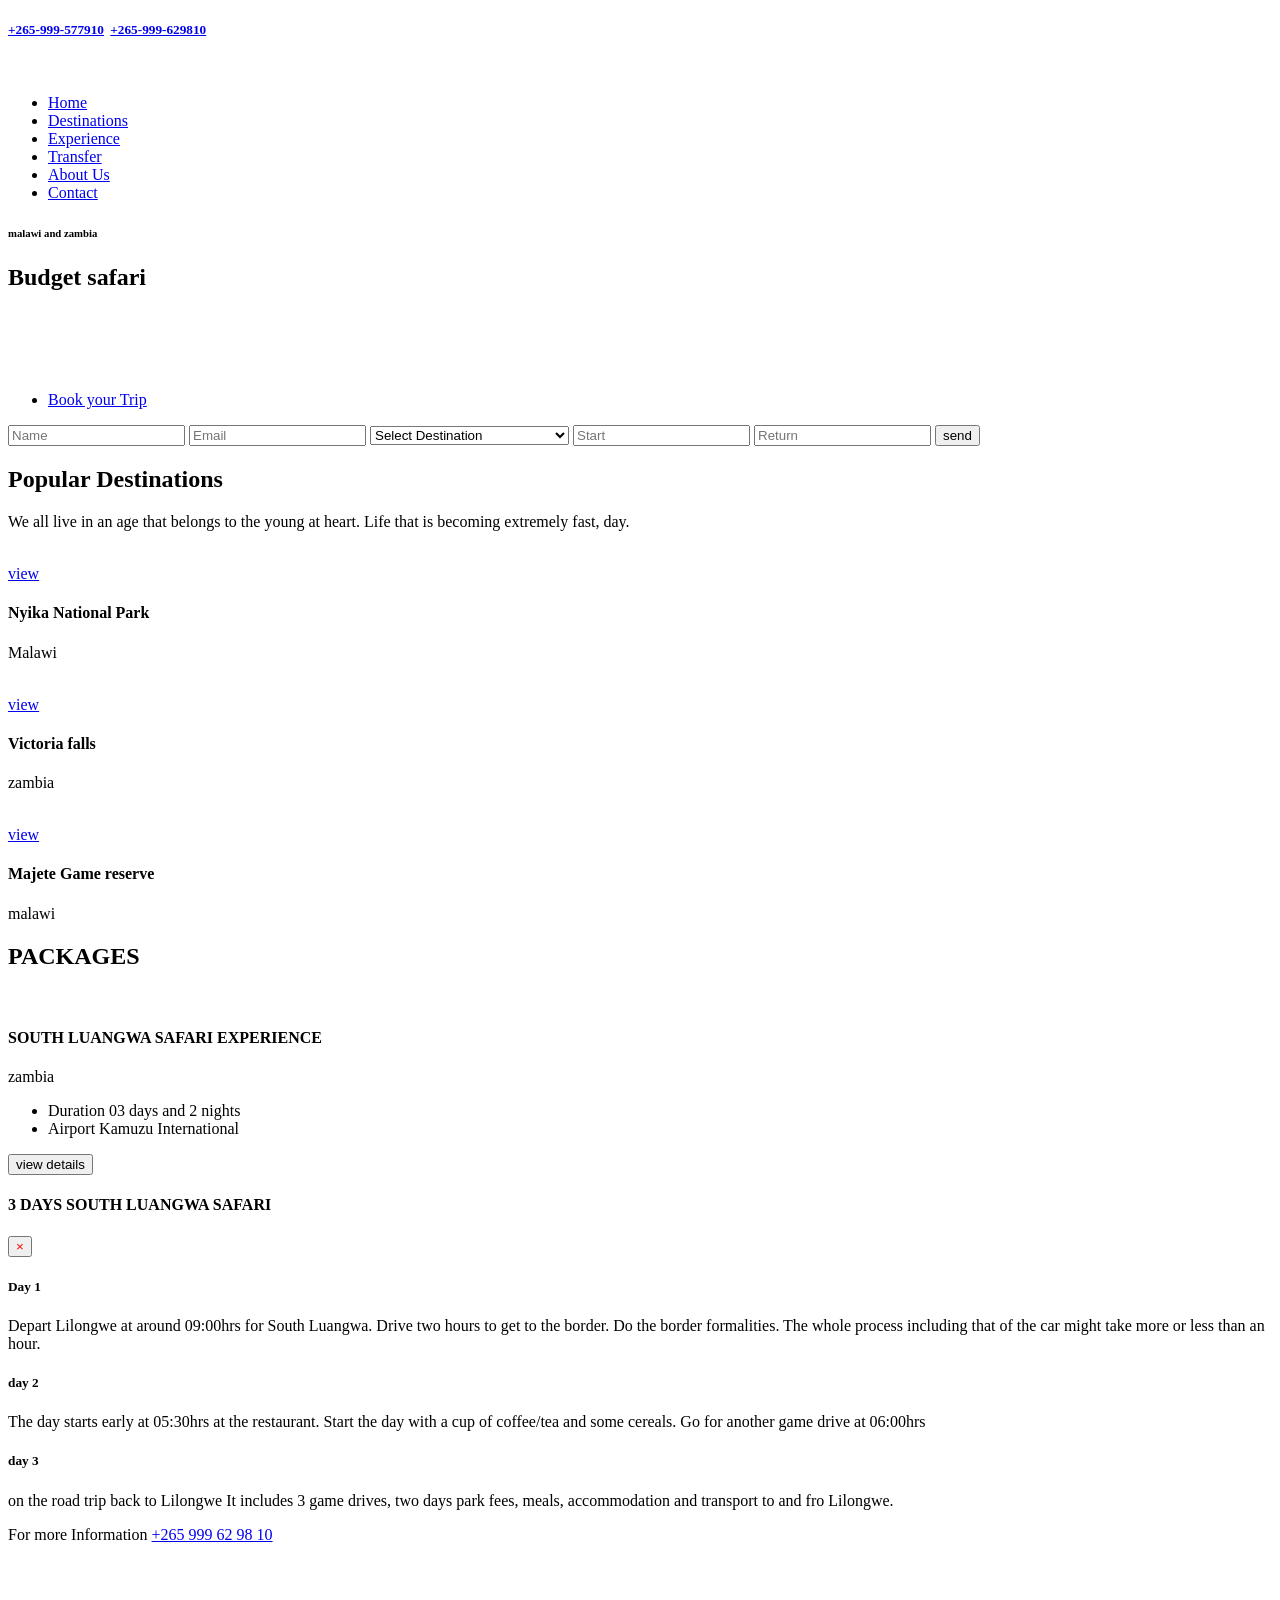
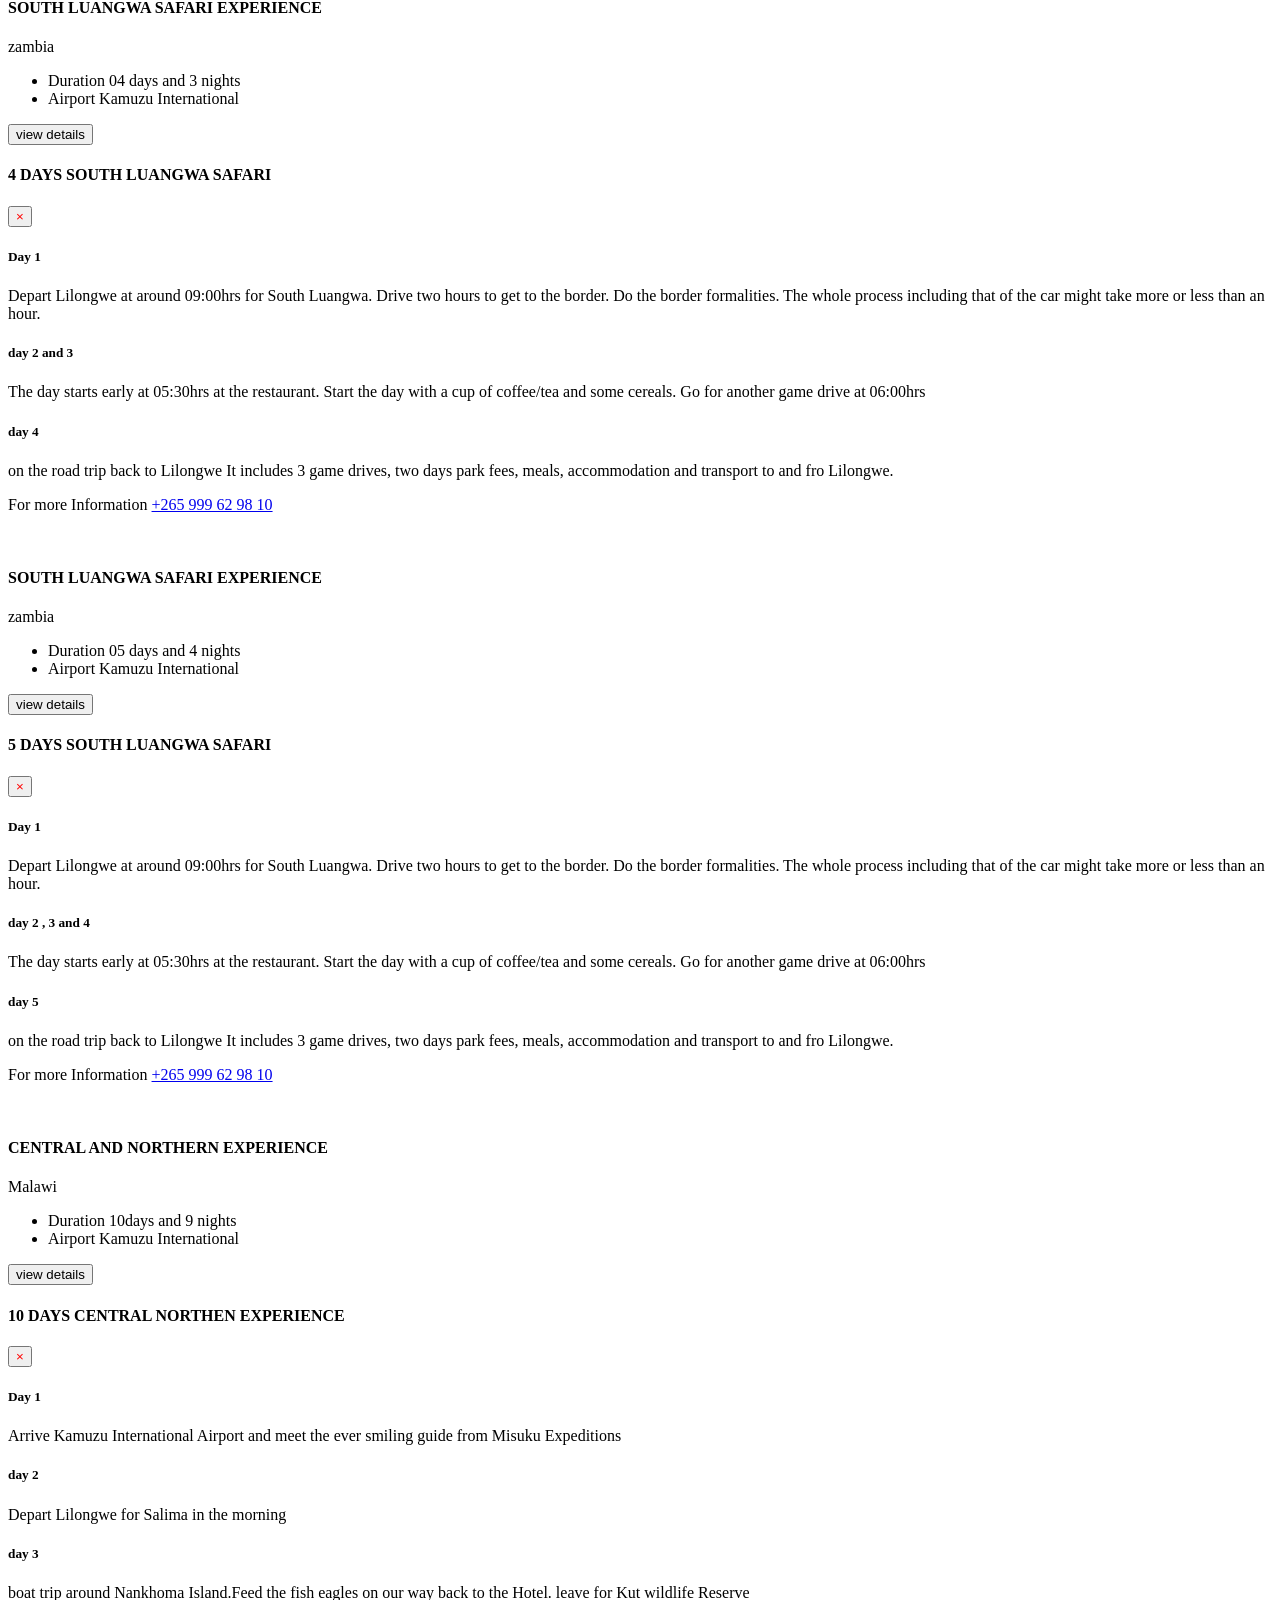
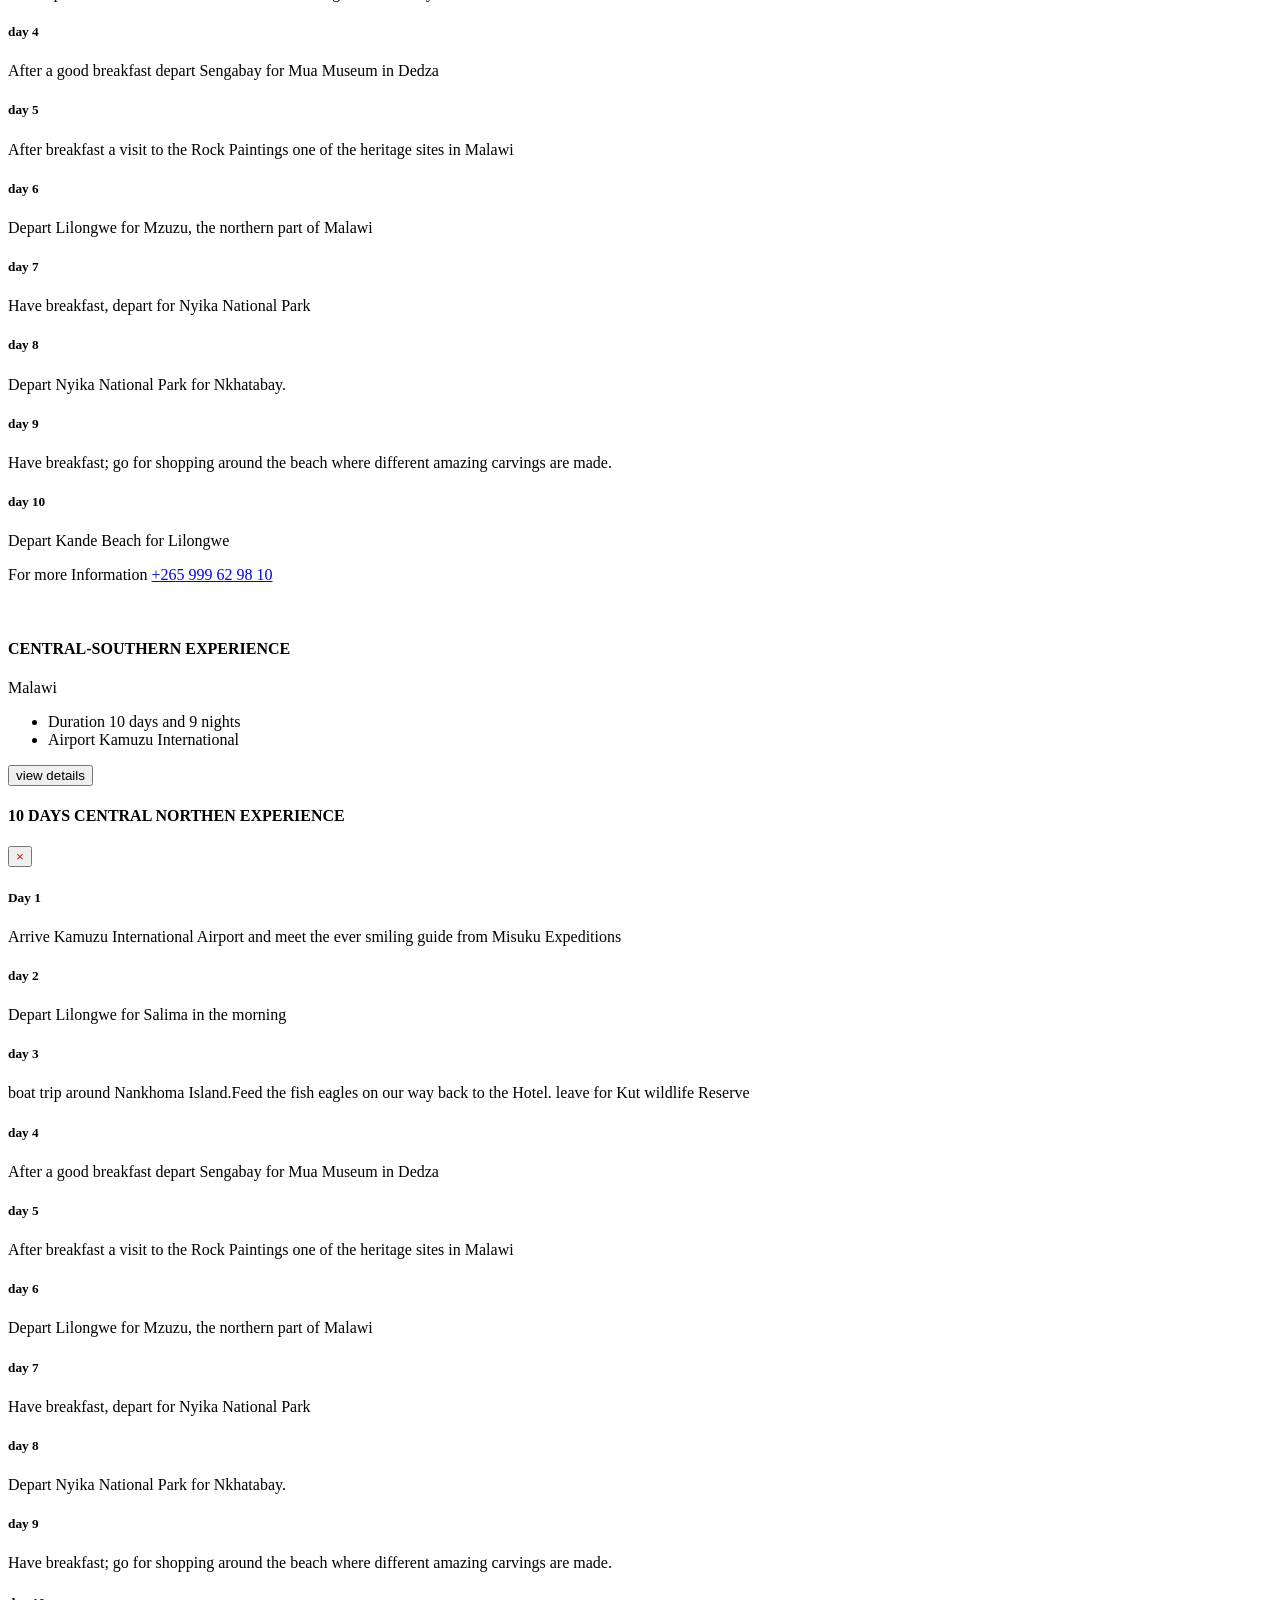
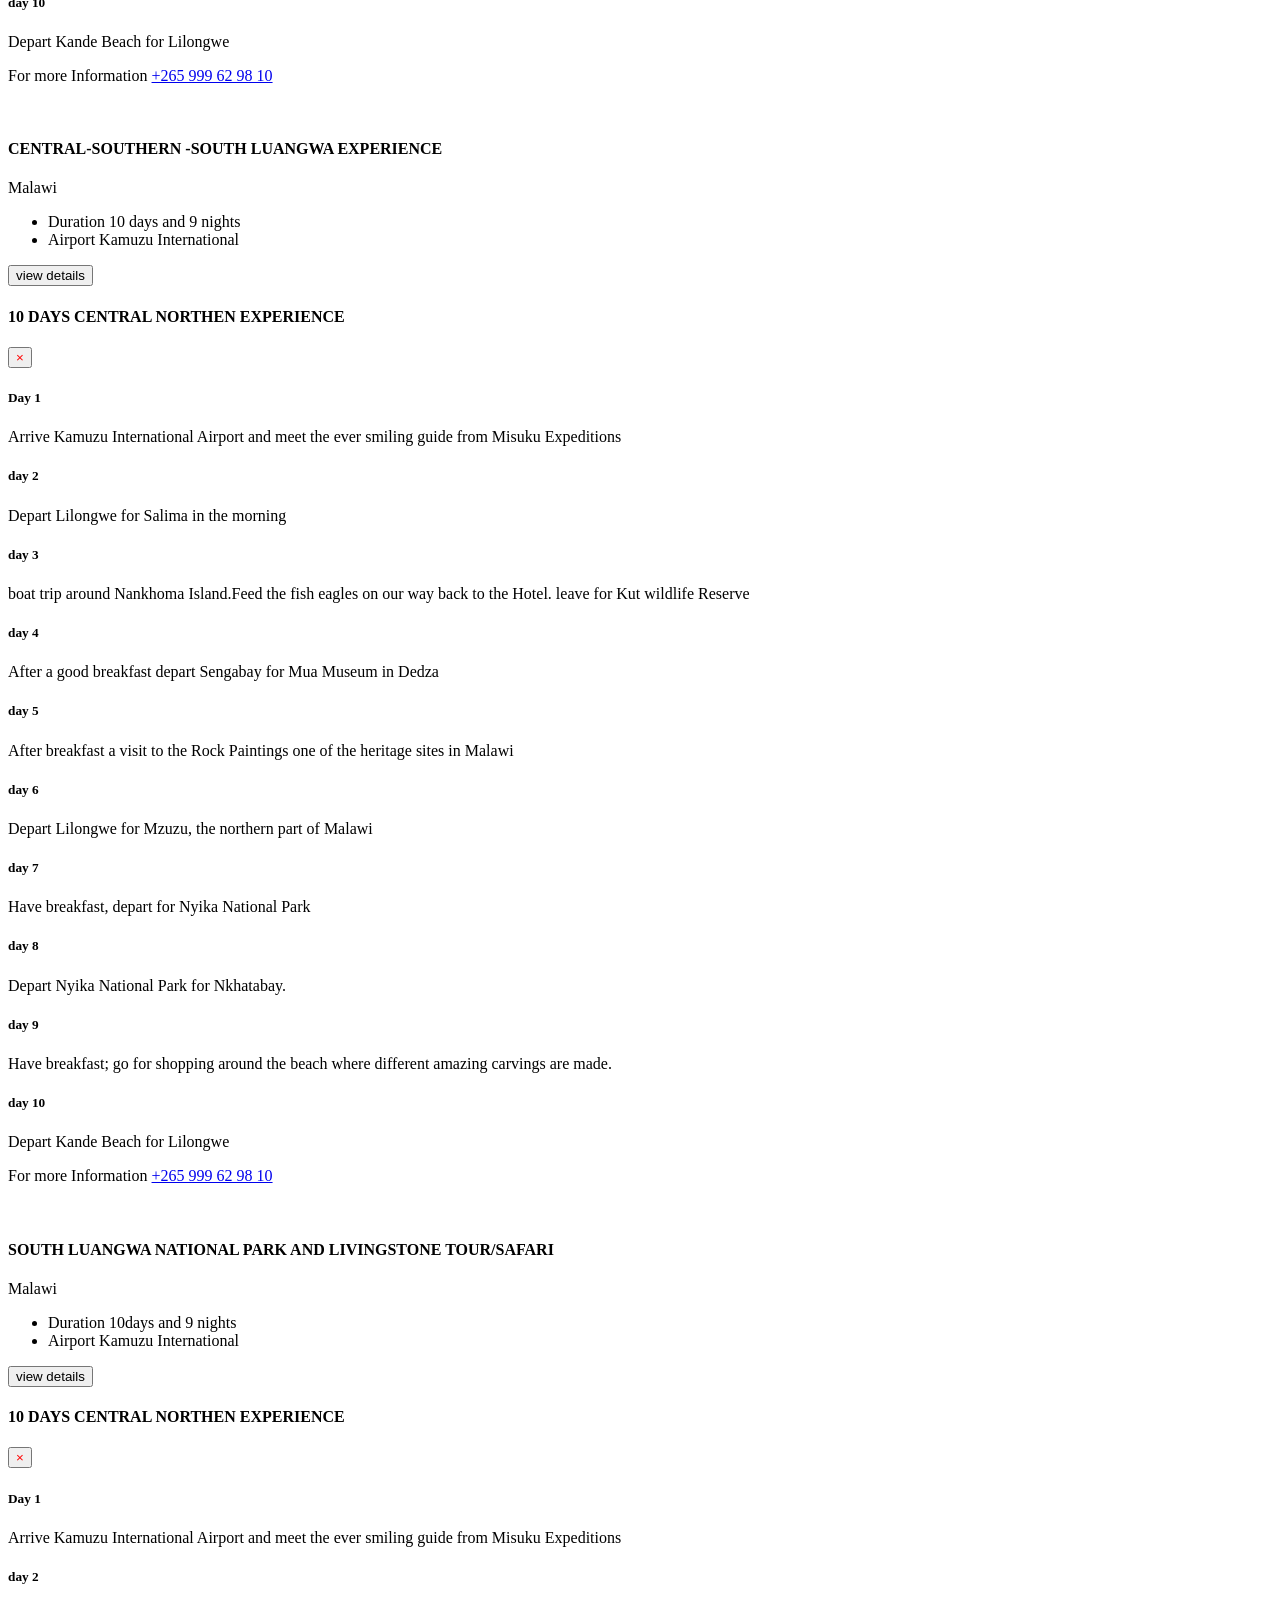
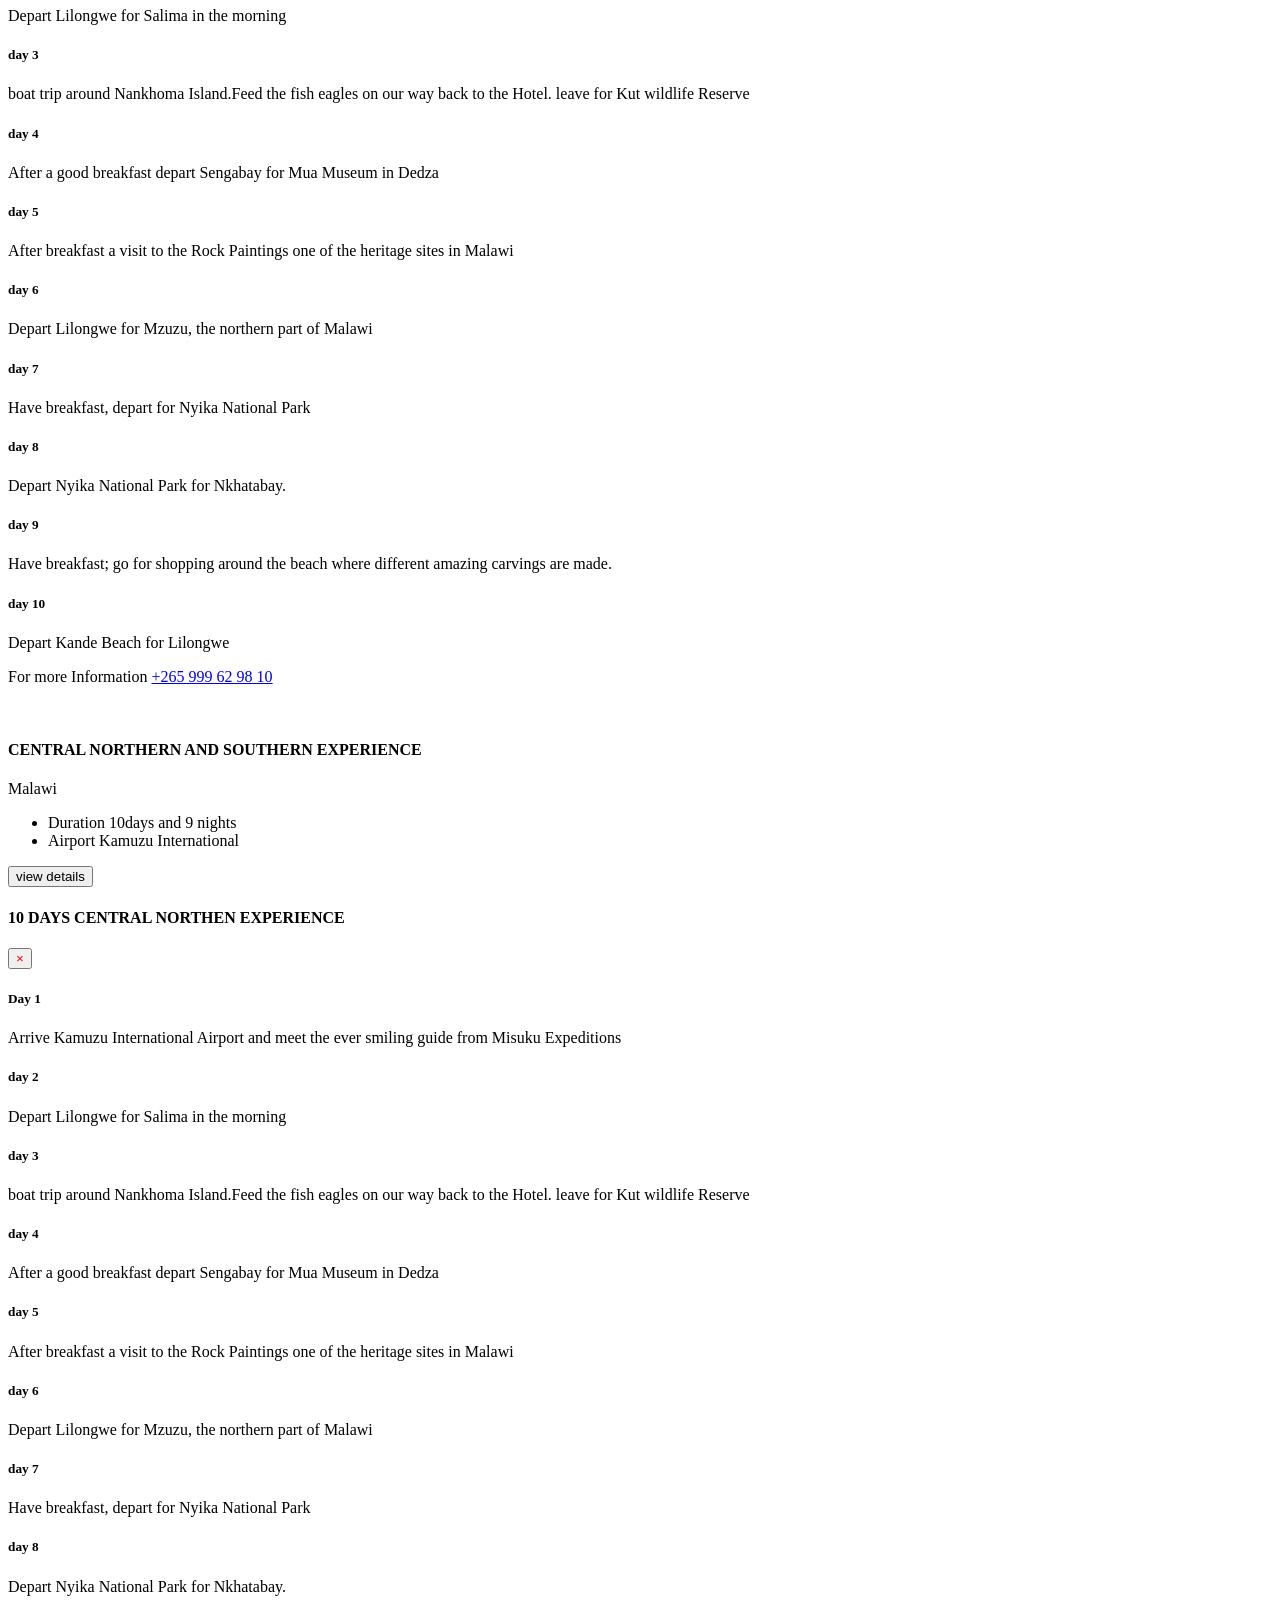
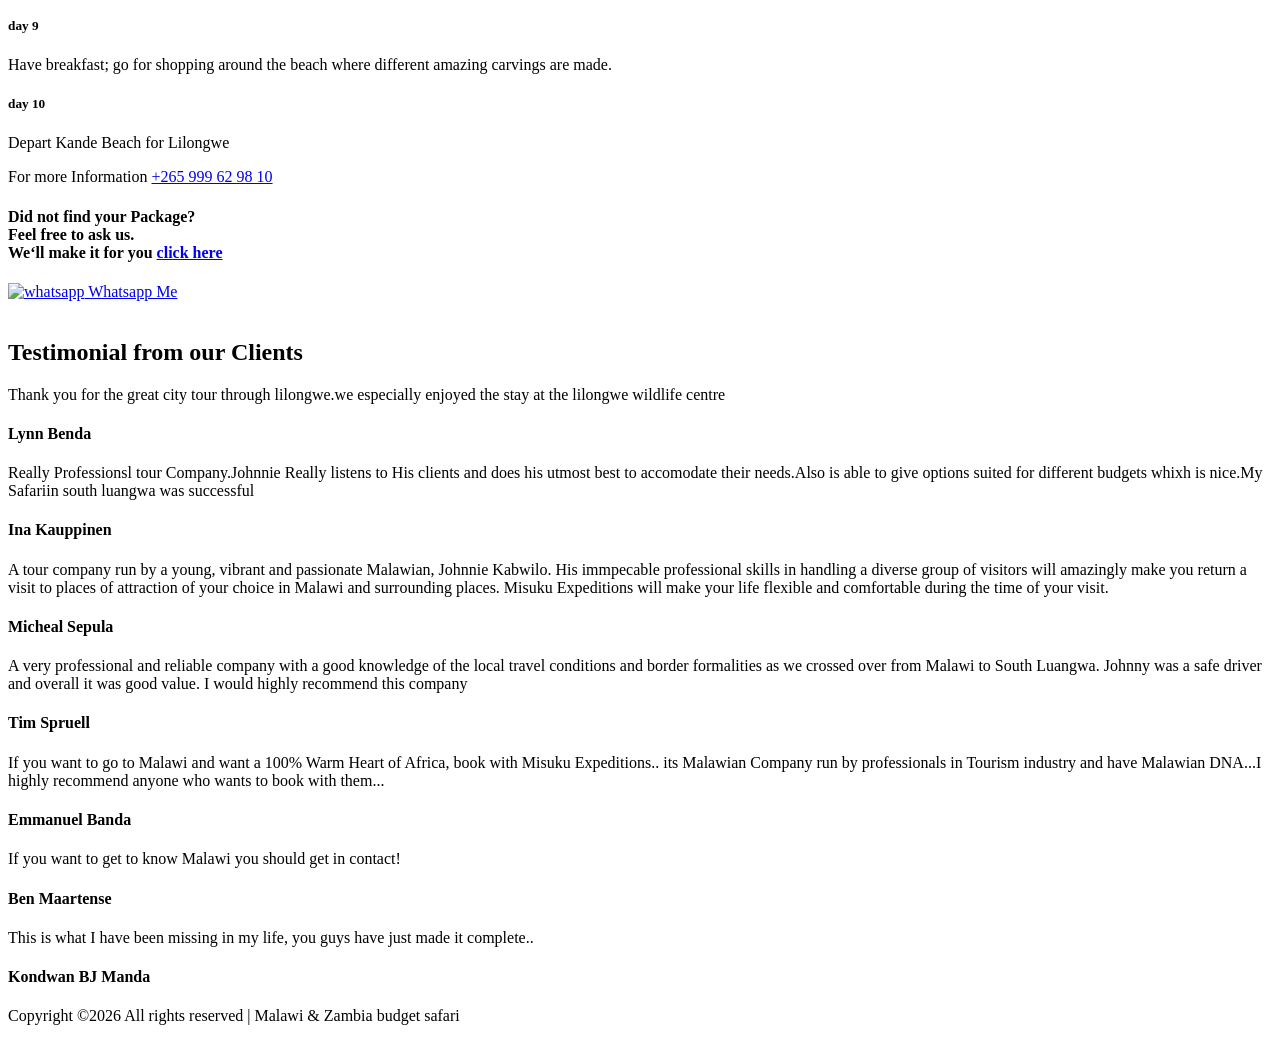
==== index.html @ 81a29d00 "Add files via upload" ====
<!DOCTYPE html>
	<html lang="zxx" class="no-js">
	<head>
		<!-- Mobile Specific Meta -->
		<meta name="viewport" content="width=device-width, initial-scale=1, shrink-to-fit=no">
		<!-- Favicon-->
		<link rel="shortcut icon" href="img/fav.png">
	
		<meta charset="UTF-8">
		<!-- Site Title -->
		<title>malawi and zambiabudgetsafari</title>

		<link href="https://fonts.googleapis.com/css?family=Poppins:100,200,400,300,500,600,700" rel="stylesheet">
			<!--
			CSS
			============================================= -->
			<link rel="stylesheet" href="css/linearicons.css">
			<link rel="stylesheet" href="css/font-awesome.min.css">
			<link rel="stylesheet" href="css/bootstrap.css">
			<link rel="stylesheet" href="css/magnific-popup.css">
			<link rel="stylesheet" href="css/jquery-ui.css">
			<link rel="stylesheet" href="css/nice-select.css">
			<link rel="stylesheet" href="css/animate.min.css">
			<link rel="stylesheet" href="css/owl.carousel.css">
			<link rel="stylesheet" href="css/main.css">
			<!-- Favicon Icon -->
			<link rel="icon" type="image/png" href="img/misuku.png">
			<!-- Favicon Icon -->
		</head>
		<body>
			<header id="header">
				<div class="header-top">
					<div class="container">
			  		<div class="row align-items-center">
			  			<div class="col-lg-6 col-sm-6 col-6 header-top-left">
								<a href="#">  </a>
								

			  				<h5 style="color:white;"><i class="fa fa-phone"></i><a href="tel:+265-999-577-910">+265-999-577910</a>| <a href="tel:+265-999-629-810">+265-999-629810</a></h5>
			  			</div>
			  			<div class="col-lg-6 col-sm-6 col-6 header-top-right">
							<div class="header-social">
								<a href="https://www.facebook.com/Misuku-Expeditions-503501369758627/"><i class="fa fa-facebook"></i></a>
									<a href="https://twitter.com/MisExpeditionsTV"><i class="fa fa-twitter"></i></a>
								</div>
			  			</div>
			  		</div>
					</div>
				</div>
				<div class="container main-menu">
					<div class="row align-items-center justify-content-between d-flex">
							<div id="logo">
								<a href="index.html"><img  src="img/misuku.png" alt="" title=""  width="150px" /></a>
							</div>
							<nav id="nav-menu-container">
								<ul class="nav-menu">
										<li class="bactive" > <a href="index.html">Home</a> </li>
									<li><a href="destinations.html">Destinations</a></li>
								
									<li><a href="Experience.html">Experience</a></li>
									<li><a href="transfer.html">Transfer</a></li>
								  <li><a href="About us.html">About Us</a></li>
									<li><a href="contact.html">Contact</a></li>
								
								</ul>
				      </nav><!-- #nav-menu-container -->
					</div>
				</div>
			</header><!-- #header -->

			<!-- start banner Area -->
			<section class="banner-area relative">
				<div class="overlay overlay-bg"></div>
				<div class="container">
					<div class="row fullscreen align-items-center justify-content-between">
						<div class="col-lg-6 col-md-6 banner-left">
							<h6 class="text-yellow">malawi and zambia</h6>
							<h1 class="text-yellow">Budget safari</h1>
							<p class="text-white">

							</p>

						</div>
						<div class="col-lg-4 col-md-6 banner-right" style="margin-top:100px;">
							<ul class="nav nav-tabs" id="myTab" role="tablist">
							  <li class="nav-item">
							    <a class="nav-link active" id="hotel-tab" data-toggle="tab" href="#hotel" role="tab" aria-controls="hotel" aria-selected="false">Book your Trip</a>
							  </li>
							</ul>
							<div class="tab-content" id="myTabContent">

							  <div class="tab-pane fade show active" id="hotel" role="tabpanel" aria-labelledby="hotel-tab">
								<form  action="schedule.php" id="myForm"  class="form-wrap " method="POST">
									<input type="text" class="form-control" name="name" placeholder="Name" required="" onfocus="this.placeholder = ''" onblur="this.placeholder = 'Name'">
									<input type="text" class="form-control" required="" name="email" placeholder="Email" onfocus="this.placeholder = ''" onblur="this.placeholder = 'Email'">
									<select id="destination" name="destination"  type="text" class="form-control" required="" name="destination"  onfocus="this.placeholder = ''">
										<option value="">Select Destination</option>
										<option value="">Ku Ngoni Cultural Museum</option>
										<option value="">Lake Malawi</option>
										<option value="">Liwonde National park</option>
										<option value="">Lower Zambezi</option>
										<option value="">Majete Game Reserve</option>
										<option value="">Mulanje Mountain</option>
										<option value="">Njobvu Cultural Village</option>
										<option value="">Nkhotakota Game Reserve</option>
										<option value="">Nyika National Park</option>
										<option value="">South Luangwa National Park</option>
										<option value="">Victoria Falls</option>
										<option value="">Vwaza Game Reserve</option>
										<option value="">Zomba Plateau</option> 
										<option value="">Others -Specify</option>
								 </select>
									<input type="text" required="" class="form-control date-picker" name="start" placeholder="Start "  onfocus="this.placeholder = ''" onblur="this.placeholder = 'Start '">
									<input type="text" required="" class="form-control date-picker" name="return" placeholder="Return " onfocus="this.placeholder = ''" onblur="this.placeholder = 'Return '">
								<button type="submit" class="genric-btn primary radius" name="button">send</button>
								
								</form>
							  </div>
							</div>
						</div>
					</div>
				</div>
			</section>
			<!-- End banner Area -->

			<!-- Start popular-destination Area -->
			<section class="popular-destination-area section-gap">
				<div class="container">
		            <div class="row d-flex justify-content-center">
		                <div class="menu-content pb-70 col-lg-8">
		                    <div class="title text-center">
		                        <h1 class="mb-10">Popular Destinations</h1>
		                        <p>We all live in an age that belongs to the young at heart. Life that is becoming extremely fast, day.</p>
		                    </div>
		                </div>
		            </div>
					<div class="row">
						<div class="col-lg-4">
							<div class="single-destination relative">
								<div class="thumb relative">
									<div class="overlay overlay-bg"></div>
									<img class="img-fluid" src="img\nyika.jpg" alt="" height="50px">
								</div>
								<div class="desc">
									<a href="destinations.html" class="price-btn">view</a>
									<h4>Nyika National Park</h4>
									<p>Malawi</p>
								</div>
							</div>
						</div>
						<div class="col-lg-4">
							<div class="single-destination relative">
								<div class="thumb relative">
									<div class="overlay overlay-bg"></div>
									<img class="img-fluid" src="img/falls1.jpg" alt="">
								</div>
								<div class="desc">
									<a href="destinations.html" class="price-btn">view</a>
									<h4>Victoria falls</h4>
									<p>zambia</p>
								</div>
							</div>
						</div>
						<div class="col-lg-4">
							<div class="single-destination relative">
								<div class="thumb relative">
									<div class="overlay overlay-bg"></div>
									<img class="img-fluid" src="img\liwonde3.jpg" alt="">
								</div>
								<div class="desc">
								<a href="destinations.html" class="price-btn">view</a>
									<h4>Majete Game reserve</h4>
									<p>malawi</p>
								</div>
							</div>
						</div>
					</div>
				</div>
			</section>
			<!-- End popular-destination Area -->
			<!-- Start destinations Area -->
			<section class="destinations-area section-gap">
				<div class="container">
								<div class="row d-flex justify-content-center">
										<div class="menu-content pb-40 col-lg-8">
												<div class="title text-center">
														<h1 class="mb-10">PACKAGES</h1>

												</div>
										</div>
								</div>
					<div class="row">
						<div class="col-lg-4">
							<div class="single-destinations">
								<div class="thumb">
									<img src="img\all_img\south.luagwa.jpg" alt="">
								</div>
								<div class="details">
									<h4> SOUTH LUANGWA SAFARI EXPERIENCE</h4>
									<p>
										zambia
									</p>
									<ul class="package-list">
										<li class="d-flex justify-content-between align-items-center">
											<span>Duration</span>
											<span>03 days and 2 nights</span>
										</li>

										<li class="d-flex justify-content-between align-items-center">
											<span>Airport</span>
											<span>Kamuzu International</span>
										</li>
										

									</ul>
									<!-- Trigger the modal with a button -->
									<button class="genric-btn primary circle models " data-toggle="modal" data-target="#myModal">view details</button>

									<!-- Modal -->
									<div class="modal fade" id="myModal" role="dialog">
										<div class="modal-dialog">

											<!-- Modal content-->
											<div class="modal-content">
												<div class="modal-header">

													<h4 class="modal-title modhead">3 DAYS SOUTH LUANGWA SAFARI</h4> <button type="button" class="close" style="color:red" data-dismiss="modal">&times;</button>
												</div>
												<div class="modal-body">
												    <h5>Day 1</h5>
														<p>
															Depart Lilongwe at around 09:00hrs for South Luangwa. Drive two hours to get to the border. Do the border formalities. The whole process including that of the car might take more or less than an hour.
														</p>
														<h5>day 2</h5>
														<p>
                                The day starts early at 05:30hrs at the restaurant. Start the day with a cup of coffee/tea and some cereals. Go for another  game drive at 06:00hrs
														</p>
														<h5>day 3</h5>
														<p>
															on the road trip back to Lilongwe
															It includes 3 game drives, two days park fees,
															meals, accommodation and transport to and fro Lilongwe.
														</p>

												</div>
												<div class="modal-footer">
                                                    <p>For more Information
														<a href="#"><i class="fa fa-whatsapp"></i>+265 999 62 98 10</a>
													</p> 
												</div>
											</div>

										</div>
									</div>
									<!--model end- package 1 south luangwa-->
								</div>
							</div>
						</div><!----end package one south luangwa-->
						<div class="col-lg-4">
							<div class="single-destinations">
								<div class="thumb">
									<img src="img\all_img\south.luagwa2.jpg" alt="">
								</div>
								<div class="details">
									<h4>SOUTH LUANGWA SAFARI EXPERIENCE</h4>
									<p>
										zambia
									</p>
									<ul class="package-list">

										<li class="d-flex justify-content-between align-items-center">
											<span>Duration</span>
											<span>04 days and 3 nights</span>
										</li>
										<li class="d-flex justify-content-between align-items-center">
											<span>Airport</span>
											<span>Kamuzu International</span>
										</li>
									

									</ul>
									<!-- Trigger the modal with a button -->
								 <button class="genric-btn primary circle models " data-toggle="modal" data-target="#myModal1">view details</button>

								 <!-- Modal -->
								 <div class="modal fade" id="myModal1" role="dialog">
									 <div class="modal-dialog">

										 <!-- Modal content-->
										 <div class="modal-content">
											 <div class="modal-header">

												<h4 class="modal-title modhead">4 DAYS SOUTH LUANGWA SAFARI</h4> <button type="button" style="color:red"  class="close" data-dismiss="modal">&times;</button>
											 </div>
											 <div class="modal-body">
												<h5>Day 1</h5>
												<p>
													Depart Lilongwe at around 09:00hrs for South Luangwa. Drive two hours to get to the border. Do the border formalities.
													The whole process including that of the car might take more or less than an hour.
												</p>
												<h5>day 2 and 3</h5>
												<p>
													The day starts early at 05:30hrs at the restaurant. Start the day with a cup of coffee/tea and some cereals. Go for
													another game drive at 06:00hrs
												</p>
												<h5>day 4</h5>
												<p>
													on the road trip back to Lilongwe
													It includes 3 game drives, two days park fees,
													meals, accommodation and transport to and fro Lilongwe.
												</p>

											 </div>
											 <div class="modal-footer">
												<p>For more Information
													<a href="#"><i class="fa fa-whatsapp"></i>+265 999 62 98 10</a>
												</p>
											 </div>
										 </div>

									 </div>
								 </div>
								 <!--model end-->
								</div>
							</div>
						</div><!---end package two south luangwa-->
						<div class="col-lg-4">
							<div class="single-destinations">
								<div class="thumb">
									<img src="img\all_img\3.jpg" alt="">
								</div>
								<div class="details">
									<h4>SOUTH LUANGWA SAFARI EXPERIENCE</h4>
									<p>
										zambia
									</p>
									<ul class="package-list">
										<li class="d-flex justify-content-between align-items-center">
											<span>Duration</span>
											<span>05 days and 4 nights</span>
										</li>

										<li class="d-flex justify-content-between align-items-center">
											<span>Airport</span>
											<span>Kamuzu International</span>
										</li>
									
									</ul>
									<!-- Trigger the modal with a button -->
									<button class="genric-btn primary circle models " data-toggle="modal" data-target="#myModal2">view details</button>

									<!-- Modal -->
									<div class="modal fade" id="myModal2" role="dialog">
										<div class="modal-dialog">

											<!-- Modal content-->
											<div class="modal-content">
												<div class="modal-header">
											
													<h4 class="modal-title modhead">5 DAYS SOUTH LUANGWA SAFARI</h4> <button type="button" style="color:red" class="close"
													 data-dismiss="modal">&times;</button>
												</div>
												<div class="modal-body">
													<h5>Day 1</h5>
													<p>
														Depart Lilongwe at around 09:00hrs for South Luangwa. Drive two hours to get to the border. Do the border
														formalities.
														The whole process including that of the car might take more or less than an hour.
													</p>
													<h5>day 2 , 3 and 4</h5>
													<p>
														The day starts early at 05:30hrs at the restaurant. Start the day with a cup of coffee/tea and some cereals. Go for
														another game drive at 06:00hrs
													</p>
													<h5>day 5</h5>
													<p>
														on the road trip back to Lilongwe
														It includes 3 game drives, two days park fees,
														meals, accommodation and transport to and fro Lilongwe.
													</p>
											
												</div>
												<div class="modal-footer">
													<p>For more Information
														<a href="#"><i class="fa fa-whatsapp"></i>+265 999 62 98 10</a>
													</p>
												</div>
											</div>

										</div>
									</div>
									<!--model end-->
								</div>
							</div>
						</div>
						<div class="col-lg-4">
							<div class="single-destinations">
								<div class="thumb">
									<img src="img/2.jpg" alt="">
								</div>
								<div class="details">
									<h4>CENTRAL AND NORTHERN EXPERIENCE</h4>
									<p>
										Malawi
									</p>
									<ul class="package-list">
										<li class="d-flex justify-content-between align-items-center">
											<span>Duration</span>
											<span>10days and 9 nights</span>
										</li>

										<li class="d-flex justify-content-between align-items-center">
											<span>Airport</span>
											<span>Kamuzu International</span>
										</li>
										
									</ul>
									<!-- Trigger the modal with a button -->
								 <button class="genric-btn primary circle models " data-toggle="modal" data-target="#myModal3">view details</button>

								 <!-- Modal -->
								 <div class="modal fade" id="myModal3" role="dialog">
									 <div class="modal-dialog">

										 <!-- Modal content-->
								<div class="modal-content">
									<div class="modal-header">
								
										<h4 class="modal-title modhead">10 DAYS CENTRAL NORTHEN EXPERIENCE</h4> <button type="button" style="color:red" class="close"
										 data-dismiss="modal">&times;</button>
									</div>
									<div class="modal-body">
										<h5>Day 1</h5>
										<p>
											Arrive Kamuzu International Airport and meet the ever smiling guide from Misuku Expeditions
										</p>
										<h5>day 2 </h5>
										<p>
										Depart Lilongwe for Salima in the morning
										</p>
										<h5>day 3 </h5>
										<p>
											boat trip around Nankhoma Island.Feed the fish eagles on our way back to the Hotel.
											leave for Kut wildlife Reserve
										</p>
										<h5>day 4 </h5>
										<p>
										   After a good breakfast depart Sengabay for Mua Museum in Dedza
										</p>
										<h5>day 5 </h5>
										<p>
										After breakfast a visit to the Rock Paintings one of the heritage sites in Malawi
										</p>
										<h5>day 6 </h5>
										<p>
										Depart Lilongwe for Mzuzu, the northern part of Malawi
										</p>
										<h5>day 7 </h5>
										<p>
										Have breakfast, depart for Nyika National Park
										</p>
										<h5>day 8 </h5>
										<p>
										Depart Nyika National Park for Nkhatabay.
										</p>
										<h5>day 9</h5>
										<p>
										Have breakfast; go for shopping around the beach where different amazing carvings are made.
										</p>
										<h5>day 10</h5>
										<p>
										Depart Kande Beach for Lilongwe
										</p>
								
									</div>
									<div class="modal-footer">
										<p>For more Information
											<a href="#"><i class="fa fa-whatsapp"></i>+265 999 62 98 10</a>
										</p>
									</div>
								</div>

									 </div>
								 </div>
								 <!--model end-->
								</div>
							</div>
						</div>
						<div class="col-lg-4">
							<div class="single-destinations">
								<div class="thumb">
									<img src="img/3.jpg" alt="">
								</div>
								<div class="details">
									<h4>CENTRAL-SOUTHERN EXPERIENCE</h4>
									<p>
									Malawi
									</p>
									<ul class="package-list">
										<li class="d-flex justify-content-between align-items-center">
											<span>Duration</span>
											<span>10 days and 9 nights</span>
										</li>

										<li class="d-flex justify-content-between align-items-center">
											<span>Airport</span>
											<span>Kamuzu International</span>
										</li>
									
									</ul>
									<!-- Trigger the modal with a button -->
									<button class="genric-btn primary circle models " data-toggle="modal" data-target="#myModal4">view details</button>

									<!-- Modal -->
									<div class="modal fade" id="myModal4" role="dialog">
										<div class="modal-dialog">

											<!-- Modal content-->
											<div class="modal-content">
												<div class="modal-header">
											
													<h4 class="modal-title modhead">10 DAYS CENTRAL NORTHEN EXPERIENCE</h4> <button type="button" style="color:red" class="close"
													 data-dismiss="modal">&times;</button>
												</div>
												<div class="modal-body">
													<h5>Day 1</h5>
													<p>
														Arrive Kamuzu International Airport and meet the ever smiling guide from Misuku Expeditions
													</p>
													<h5>day 2 </h5>
													<p>
														Depart Lilongwe for Salima in the morning
													</p>
													<h5>day 3 </h5>
													<p>
														boat trip around Nankhoma Island.Feed the fish eagles on our way back to the Hotel.
														leave for Kut wildlife Reserve
													</p>
													<h5>day 4 </h5>
													<p>
														After a good breakfast depart Sengabay for Mua Museum in Dedza
													</p>
													<h5>day 5 </h5>
													<p>
														After breakfast a visit to the Rock Paintings one of the heritage sites in Malawi
													</p>
													<h5>day 6 </h5>
													<p>
														Depart Lilongwe for Mzuzu, the northern part of Malawi
													</p>
													<h5>day 7 </h5>
													<p>
														Have breakfast, depart for Nyika National Park
													</p>
													<h5>day 8 </h5>
													<p>
														Depart Nyika National Park for Nkhatabay.
													</p>
													<h5>day 9</h5>
													<p>
														Have breakfast; go for shopping around the beach where different amazing carvings are made.
													</p>
													<h5>day 10</h5>
													<p>
														Depart Kande Beach for Lilongwe
													</p>
											
												</div>
												<div class="modal-footer">
													<p>For more Information
														<a href="#"><i class="fa fa-whatsapp"></i>+265 999 62 98 10</a>
													</p>
												</div>
											</div>

										</div>
									</div>
									<!--model end-->
								</div>
							</div>
						</div>
						<div class="col-lg-4">
							<div class="single-destinations">
								<div class="thumb">
									<img src="img\all_img\leopad.jpg" alt="">
								</div>
								<div class="details">
									<h4>CENTRAL-SOUTHERN -SOUTH LUANGWA EXPERIENCE </h4>
									<p>
										Malawi
									</p>
									<ul class="package-list">
										<li class="d-flex justify-content-between align-items-center">
											<span>Duration</span>
											<span>10 days and 9 nights</span>
										</li>

										<li class="d-flex justify-content-between align-items-center">
											<span>Airport</span>
											<span>Kamuzu International</span>
										</li>
									
									</ul>
									<!-- Trigger the modal with a button -->
									<button class="genric-btn primary circle models " data-toggle="modal" data-target="#myModal5">view details</button>

									<!-- Modal -->
									<div class="modal fade" id="myModal5" role="dialog">
										<div class="modal-dialog">

											<!-- Modal content-->
											<div class="modal-content">
												<div class="modal-header">
											
													<h4 class="modal-title modhead">10 DAYS CENTRAL NORTHEN EXPERIENCE</h4> <button type="button" style="color:red" class="close"
													 data-dismiss="modal">&times;</button>
												</div>
												<div class="modal-body">
													<h5>Day 1</h5>
													<p>
														Arrive Kamuzu International Airport and meet the ever smiling guide from Misuku Expeditions
													</p>
													<h5>day 2 </h5>
													<p>
														Depart Lilongwe for Salima in the morning
													</p>
													<h5>day 3 </h5>
													<p>
														boat trip around Nankhoma Island.Feed the fish eagles on our way back to the Hotel.
														leave for Kut wildlife Reserve
													</p>
													<h5>day 4 </h5>
													<p>
														After a good breakfast depart Sengabay for Mua Museum in Dedza
													</p>
													<h5>day 5 </h5>
													<p>
														After breakfast a visit to the Rock Paintings one of the heritage sites in Malawi
													</p>
													<h5>day 6 </h5>
													<p>
														Depart Lilongwe for Mzuzu, the northern part of Malawi
													</p>
													<h5>day 7 </h5>
													<p>
														Have breakfast, depart for Nyika National Park
													</p>
													<h5>day 8 </h5>
													<p>
														Depart Nyika National Park for Nkhatabay.
													</p>
													<h5>day 9</h5>
													<p>
														Have breakfast; go for shopping around the beach where different amazing carvings are made.
													</p>
													<h5>day 10</h5>
													<p>
														Depart Kande Beach for Lilongwe
													</p>
											
												</div>
												<div class="modal-footer">
													<p>For more Information
														<a href="#"><i class="fa fa-whatsapp"></i>+265 999 62 98 10</a>
													</p>
												</div>
											</div>

										</div>
									</div>
									<!--model end-->
								</div>
							</div>
						</div>
						<div class="col-lg-4">
							<div class="single-destinations">
								<div class="thumb">
									<img src="img\all_img\girafe.jpg" alt="">
								</div>
								<div class="details">
									<h4>SOUTH LUANGWA NATIONAL PARK AND LIVINGSTONE TOUR/SAFARI</h4>
									<p>
										Malawi
									</p>
									<ul class="package-list">
										<li class="d-flex justify-content-between align-items-center">
											<span>Duration</span>
											<span>10days and 9 nights</span>
										</li>

										<li class="d-flex justify-content-between align-items-center">
											<span>Airport</span>
											<span>Kamuzu International</span>
										</li>
									
									</ul>
									<!-- Trigger the modal with a button -->
									<button class="genric-btn primary circle models " data-toggle="modal" data-target="#myModal6">view details</button>

									<!-- Modal -->
									<div class="modal fade" id="myModal6" role="dialog">
										<div class="modal-dialog">

											<!-- Modal content-->
											<div class="modal-content">
												<div class="modal-header">
											
													<h4 class="modal-title modhead">10 DAYS CENTRAL NORTHEN EXPERIENCE</h4> <button type="button" style="color:red" class="close"
													 data-dismiss="modal">&times;</button>
												</div>
												<div class="modal-body">
													<h5>Day 1</h5>
													<p>
														Arrive Kamuzu International Airport and meet the ever smiling guide from Misuku Expeditions
													</p>
													<h5>day 2 </h5>
													<p>
														Depart Lilongwe for Salima in the morning
													</p>
													<h5>day 3 </h5>
													<p>
														boat trip around Nankhoma Island.Feed the fish eagles on our way back to the Hotel.
														leave for Kut wildlife Reserve
													</p>
													<h5>day 4 </h5>
													<p>
														After a good breakfast depart Sengabay for Mua Museum in Dedza
													</p>
													<h5>day 5 </h5>
													<p>
														After breakfast a visit to the Rock Paintings one of the heritage sites in Malawi
													</p>
													<h5>day 6 </h5>
													<p>
														Depart Lilongwe for Mzuzu, the northern part of Malawi
													</p>
													<h5>day 7 </h5>
													<p>
														Have breakfast, depart for Nyika National Park
													</p>
													<h5>day 8 </h5>
													<p>
														Depart Nyika National Park for Nkhatabay.
													</p>
													<h5>day 9</h5>
													<p>
														Have breakfast; go for shopping around the beach where different amazing carvings are made.
													</p>
													<h5>day 10</h5>
													<p>
														Depart Kande Beach for Lilongwe
													</p>
											
												</div>
												<div class="modal-footer">
													<p>For more Information
														<a href="#"><i class="fa fa-whatsapp"></i>+265 999 62 98 10</a>
													</p>
												</div>
											</div>

										</div>
									</div>
									<!--model end-->
								</div>
							</div>
						</div>
						<div class="col-lg-4">
							<div class="single-destinations">
								<div class="thumb">
									<img src="img/1.jpg" alt="">
								</div>
								<div class="details">
									<h4>CENTRAL NORTHERN AND SOUTHERN EXPERIENCE</h4>
									<p>
										Malawi
									</p>
									<ul class="package-list">
										<li class="d-flex justify-content-between align-items-center">
											<span>Duration</span>
											<span>10days and 9 nights</span>
										</li>

										<li class="d-flex justify-content-between align-items-center">
											<span>Airport</span>
											<span>Kamuzu International</span>
										</li>
									
									</ul>
									<!-- Trigger the modal with a button -->
									<button class="genric-btn primary circle models " data-toggle="modal" data-target="#myModal7">view details</button>

									<!-- Modal -->
									<div class="modal fade" id="myModal7" role="dialog">
										<div class="modal-dialog">

											<!-- Modal content-->
											<div class="modal-content">
												<div class="modal-header">
											
													<h4 class="modal-title modhead">10 DAYS CENTRAL NORTHEN EXPERIENCE</h4> <button type="button" style="color:red" class="close"
													 data-dismiss="modal">&times;</button>
												</div>
												<div class="modal-body">
													<h5>Day 1</h5>
													<p>
														Arrive Kamuzu International Airport and meet the ever smiling guide from Misuku Expeditions
													</p>
													<h5>day 2 </h5>
													<p>
														Depart Lilongwe for Salima in the morning
													</p>
													<h5>day 3 </h5>
													<p>
														boat trip around Nankhoma Island.Feed the fish eagles on our way back to the Hotel.
														leave for Kut wildlife Reserve
													</p>
													<h5>day 4 </h5>
													<p>
														After a good breakfast depart Sengabay for Mua Museum in Dedza
													</p>
													<h5>day 5 </h5>
													<p>
														After breakfast a visit to the Rock Paintings one of the heritage sites in Malawi
													</p>
													<h5>day 6 </h5>
													<p>
														Depart Lilongwe for Mzuzu, the northern part of Malawi
													</p>
													<h5>day 7 </h5>
													<p>
														Have breakfast, depart for Nyika National Park
													</p>
													<h5>day 8 </h5>
													<p>
														Depart Nyika National Park for Nkhatabay.
													</p>
													<h5>day 9</h5>
													<p>
														Have breakfast; go for shopping around the beach where different amazing carvings are made.
													</p>
													<h5>day 10</h5>
													<p>
														Depart Kande Beach for Lilongwe
													</p>
											
												</div>
												<div class="modal-footer">
													<p>For more Information
														<a href="#"><i class="fa fa-whatsapp"></i>+265 999 62 98 10</a>
													</p>
												</div>
											</div>

										</div>
									</div>
									<!--model end-->
								</div>
							</div>
						</div>
					</div>
				</div>
			</section>
			<div class="container">
          <div class="row">
						  <div class="col-md-6">
								<h4>
										Did not find your Package?<br>
										Feel free to ask us.<br>
										We‘ll make it for you
										<a href="contact.html">click here</a>
								</h4>
								<h4>
			     
				
								</h4>
							</div>
							<div class="col-md-6">
								<a href="https://wa.me/265999629810"><img src="img\whatsapp.png" alt="whatsapp" width="70px">	
						Whatsapp Me</a>
							</div>
					</div>
			</div>
			<!-- End destinations Area -->
			<!-- Start testimonial Area -->
			<br>
	<section class="testimonial-area ">
			<div class="container">
					<div class="row d-flex justify-content-center">
							<div class="menu-content pb-70 col-lg-8">
									<div class="title text-center">
											<h1 class="mb-10">Testimonial from our Clients</h1>

									</div>
							</div>
					</div>
					<div class="row">
							<div class="active-testimonial">
									<div class="single-testimonial item d-flex flex-row">
											
											<div class="desc">
													<p>
														Thank you for the great city tour through lilongwe.we especially enjoyed the stay at the lilongwe wildlife centre
													</p>
													<h4>Lynn Benda</h4>
													<div class="star">
														<span class="fa fa-star checked"></span>
														<span class="fa fa-star checked"></span>
														<span class="fa fa-star checked"></span>
														<span class="fa fa-star checked"></span>
														<span class="fa fa-star checked"></span>
												</div>
											</div>
									</div>
									<div class="single-testimonial item d-flex flex-row">
											
											<div class="desc">
													<p>
														Really Professionsl tour Company.Johnnie Really listens to His clients  and does his utmost best to accomodate their needs.Also is able to give options suited  for different budgets whixh is nice.My Safariin south luangwa was successful
													</p>
													<h4>Ina Kauppinen</h4>
													<div class="star">
														<span class="fa fa-star checked"></span>
														<span class="fa fa-star checked"></span>
														<span class="fa fa-star checked"></span>
														<span class="fa fa-star checked"></span>
														<span class="fa fa-star checked"></span>
													</div>
											</div>
									</div>
									<div class="single-testimonial item d-flex flex-row">
										
										<div class="desc">
											<p>
												A tour company run by a young, vibrant and passionate Malawian, Johnnie Kabwilo. His immpecable professional skills in
												handling a diverse group of visitors will amazingly make you return a visit to places of attraction of your choice in
												Malawi and surrounding places. Misuku Expeditions will make your life flexible and comfortable during the time of your
												visit.
											</p>
											<h4>Micheal Sepula</h4>
											<div class="star">
												<span class="fa fa-star checked"></span>
												<span class="fa fa-star checked"></span>
												<span class="fa fa-star checked"></span>
												<span class="fa fa-star checked"></span>
												<span class="fa fa-star checked"></span>
											</div>
										</div>
									</div>
									<div class="single-testimonial item d-flex flex-row">
										
										<div class="desc">
											<p>
											A very professional and reliable company with a good knowledge of the local travel conditions and border formalities as
											we crossed over from Malawi to South Luangwa. Johnny was a safe driver and overall it was good value. I would highly
											recommend this company
											</p>
											<h4>Tim Spruell</h4>
											<div class="star">
												<span class="fa fa-star checked"></span>
												<span class="fa fa-star checked"></span>
												<span class="fa fa-star checked"></span>
												<span class="fa fa-star checked"></span>
												<span class="fa fa-star checked"></span>
											</div>
										</div>
									</div>
									<div class="single-testimonial item d-flex flex-row">
										
										<div class="desc">
											<p>
											If you want to go to Malawi and want a 100% Warm Heart of Africa, book with Misuku Expeditions.. its Malawian Company
											run by professionals in Tourism industry and have Malawian DNA...I highly recommend anyone who wants to book with
											them...
											</p>
											<h4>Emmanuel Banda</h4>
											<div class="star">
												<span class="fa fa-star checked"></span>
												<span class="fa fa-star checked"></span>
												<span class="fa fa-star checked"></span>
												<span class="fa fa-star checked"></span>
												<span class="fa fa-star checked"></span>
											</div>
										</div>
									</div>
									<div class="single-testimonial item d-flex flex-row">
											
											<div class="desc">
												<p>
													If you want to get to know Malawi you should get in contact!
												</p>
												<h4>Ben Maartense</h4>
												<div class="star">
													<span class="fa fa-star checked"></span>
													<span class="fa fa-star checked"></span>
													<span class="fa fa-star checked"></span>
													<span class="fa fa-star checked"></span>
													<span class="fa fa-star checked"></span>
												</div>
											</div>
										</div>
										<div class="single-testimonial item d-flex flex-row">
			
											<div class="desc">
												<p>
													This is what I have been missing in my life, you guys have just made it complete..
												</p>
												<h4>Kondwan BJ Manda</h4>
												<div class="star">
													<span class="fa fa-star checked"></span>
													<span class="fa fa-star checked"></span>
													<span class="fa fa-star checked"></span>
													<span class="fa fa-star checked"></span>
													<span class="fa fa-star checked"></span>
												</div>
											</div>
										</div>



							</div>
					</div>
			</div>
	</section>
	<!-- End testimonial Area -->




			<!-- start footer Area -->
			<footer class="footer-area section-gap">
				<div class="container">
					<div class="row footer-bottom d-flex justify-content-between align-items-center">
						<p class="col-lg-8 col-sm-12 footer-text m-0 text-yellow"><!-- Link back to Colorlib can't be removed. Template is licensed under CC BY 3.0. -->
Copyright &copy;<script>document.write(new Date().getFullYear());</script> All rights reserved | Malawi & Zambia budget safari
<!-- Link back to Colorlib can't be removed. Template is licensed under CC BY 3.0. --></p>
						<div class="col-lg-4 col-sm-12 footer-social">
							<a href="https://www.facebook.com/Misuku-Expeditions-503501369758627/"><i class="fa fa-facebook"></i></a>
							<a href="https://twitter.com/MisExpeditionsTV"><i class="fa fa-twitter"></i></a>
						</div>
					</div>
				</div>
			</footer>
			<!-- End footer Area -->

			<script src="js/vendor/jquery-2.2.4.min.js"></script>
			<script src="js/popper.min.js"></script>
			<script src="js/vendor/bootstrap.min.js"></script>
			<script src="https://maps.googleapis.com/maps/api/js?key=AIzaSyBhOdIF3Y9382fqJYt5I_sswSrEw5eihAA"></script>
 			<script src="js/jquery-ui.js"></script>
  			<script src="js/easing.min.js"></script>
			<script src="js/hoverIntent.js"></script>
			<script src="js/superfish.min.js"></script>
			<script src="js/jquery.ajaxchimp.min.js"></script>
			<script src="js/jquery.magnific-popup.min.js"></script>
			<script src="js/jquery.nice-select.min.js"></script>
			<script src="js/owl.carousel.min.js"></script>
			<script src="js/mail-script.js"></script>
			<script src="js/main.js"></script>
		</body>
	</html>
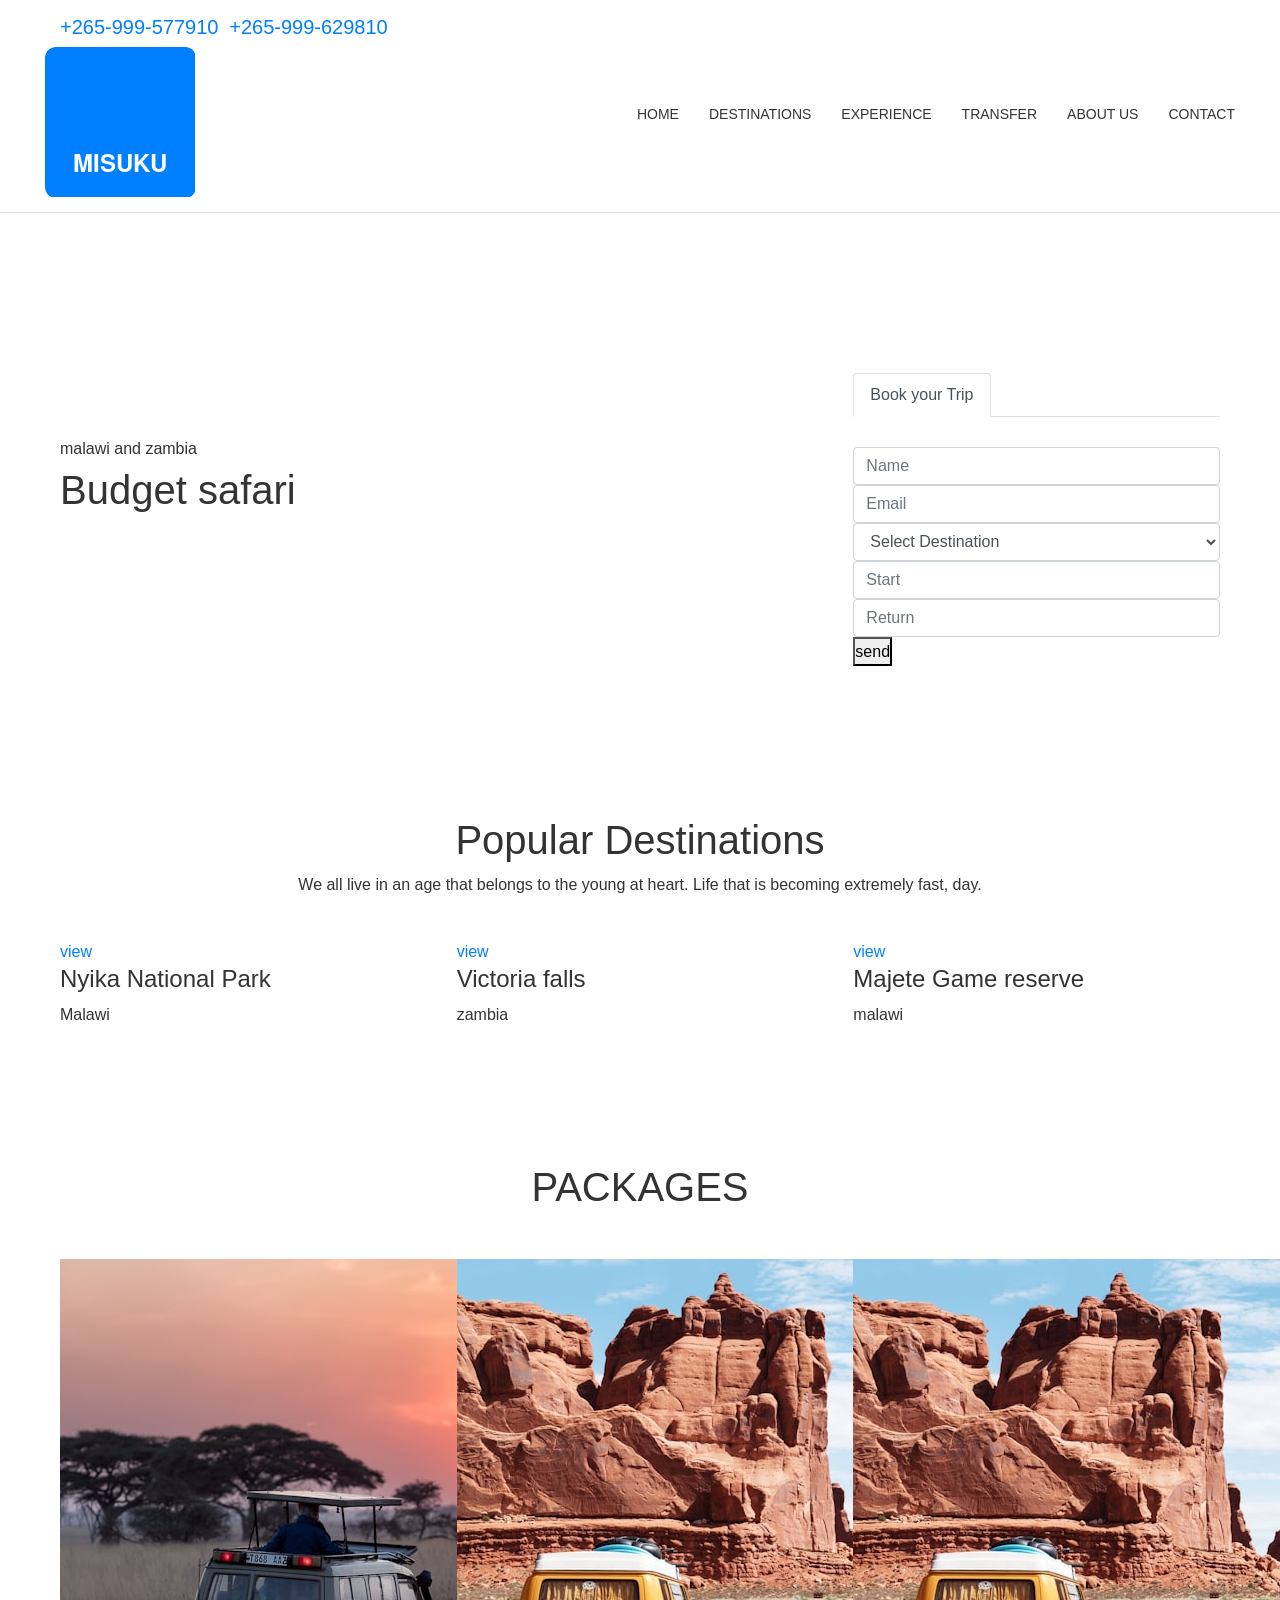
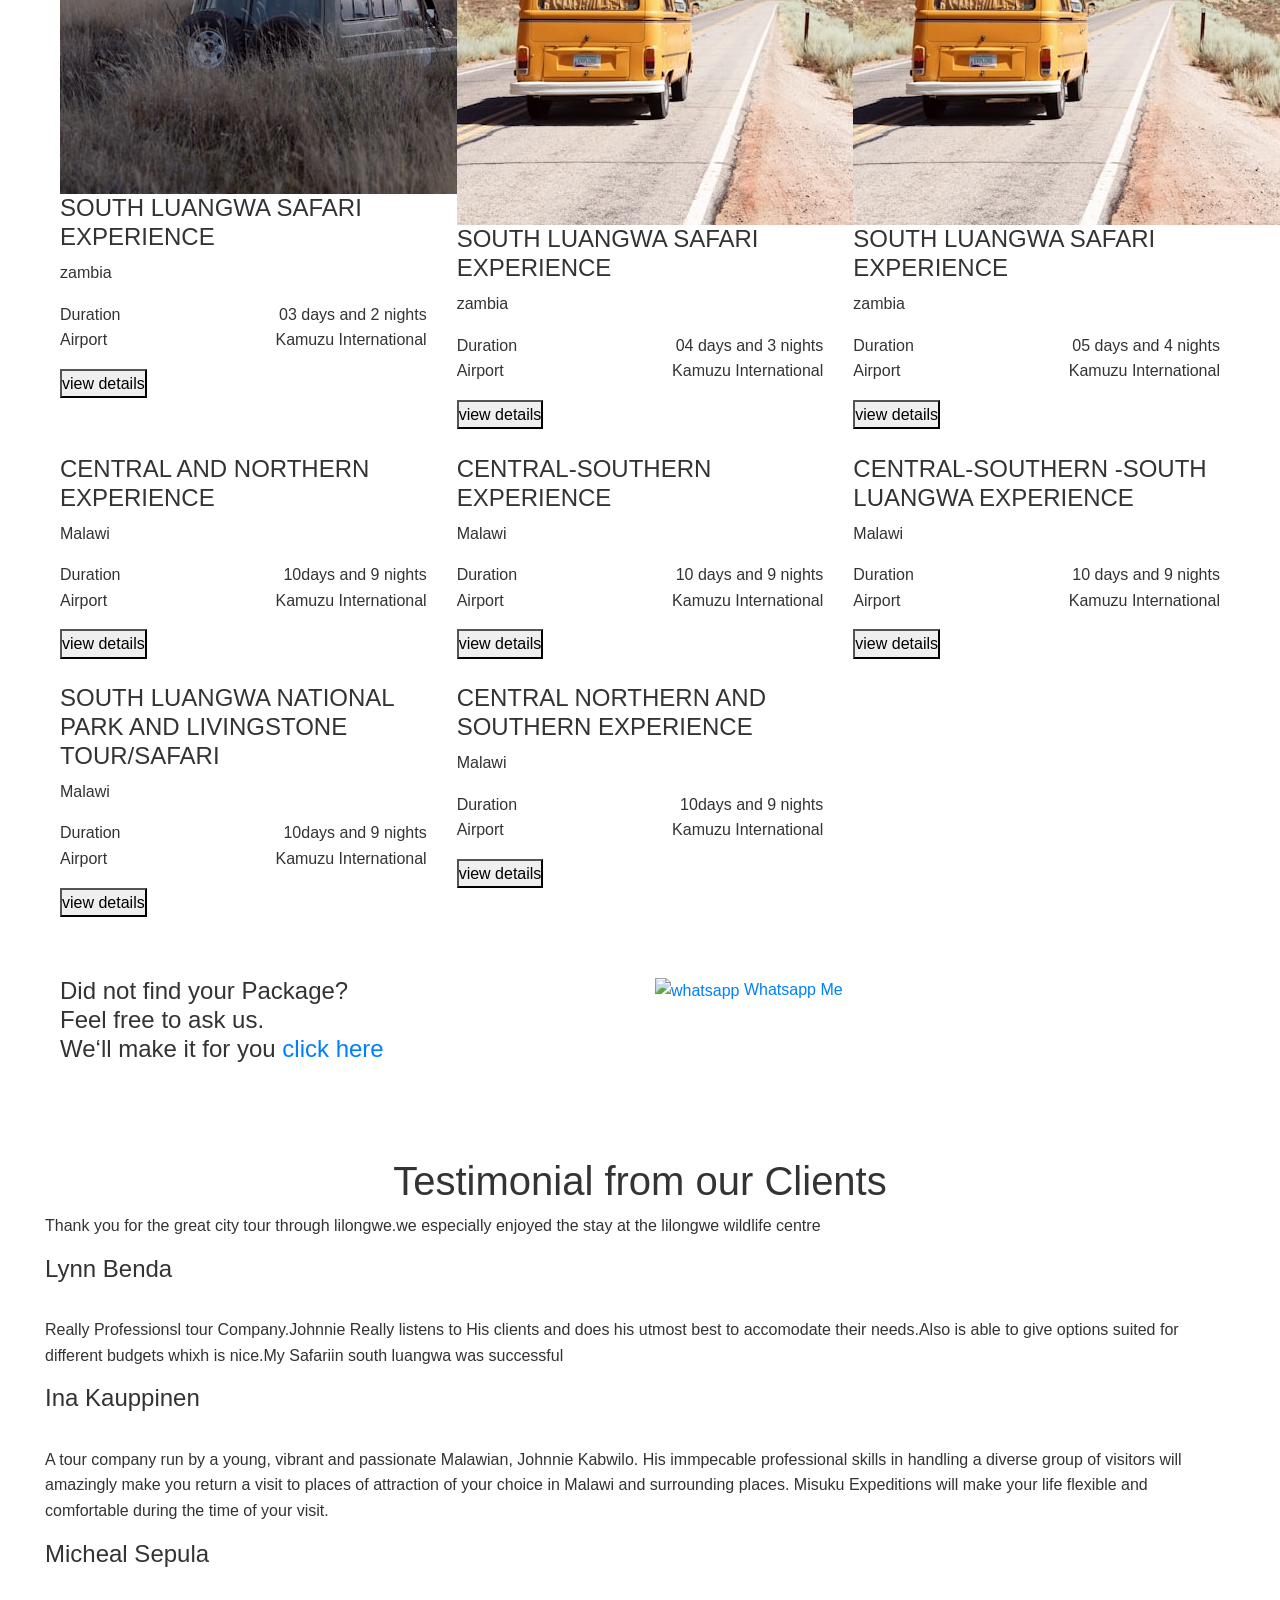
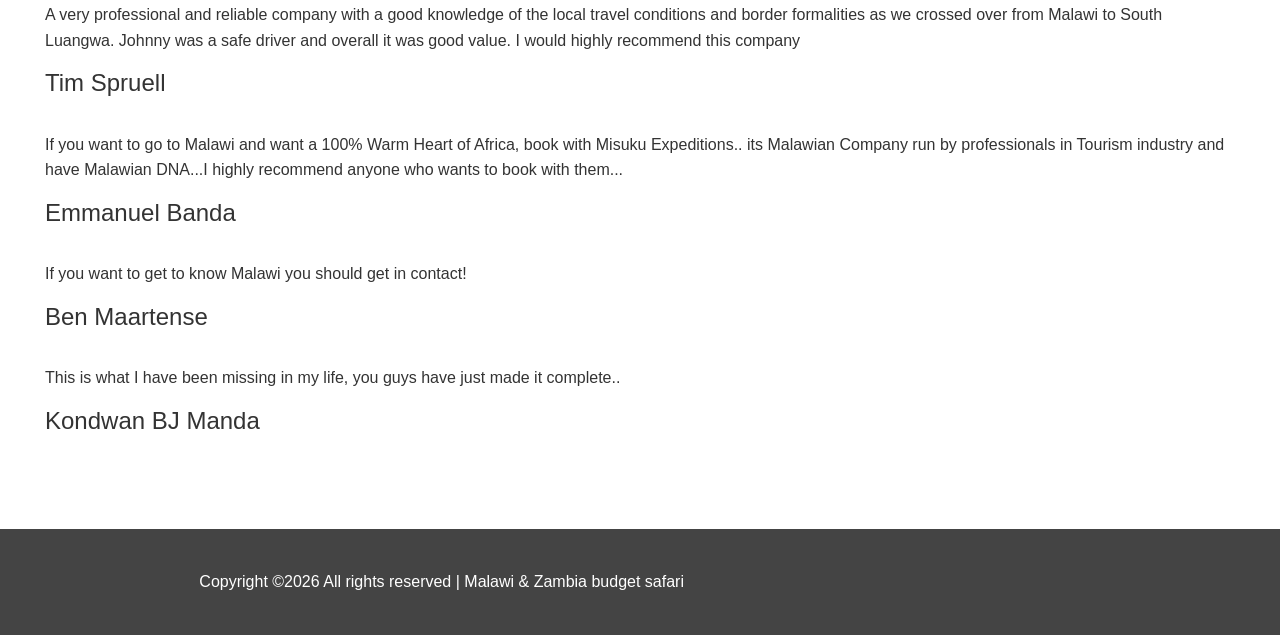
==== commit ac8b756c: "Initial commit: Complete travel website with restored CSS libraries and travel images - Added all CS" ====
--- a/index.html
+++ b/index.html
@@ -139,7 +139,7 @@
 							<div class="single-destination relative">
 								<div class="thumb relative">
 									<div class="overlay overlay-bg"></div>
-									<img class="img-fluid" src="img\nyika.jpg" alt="" height="50px">
+									<img class="img-fluid" src="img/nyika.jpg" alt="" height="50px">
 								</div>
 								<div class="desc">
 									<a href="destinations.html" class="price-btn">view</a>
@@ -165,7 +165,7 @@
 							<div class="single-destination relative">
 								<div class="thumb relative">
 									<div class="overlay overlay-bg"></div>
-									<img class="img-fluid" src="img\liwonde3.jpg" alt="">
+									<img class="img-fluid" src="img/liwonde3.jpg" alt="">
 								</div>
 								<div class="desc">
 								<a href="destinations.html" class="price-btn">view</a>
@@ -193,7 +193,7 @@
 						<div class="col-lg-4">
 							<div class="single-destinations">
 								<div class="thumb">
-									<img src="img\all_img\south.luagwa.jpg" alt="">
+									<img src="img/all_img/south.luagwa.jpg" alt="">
 								</div>
 								<div class="details">
 									<h4> SOUTH LUANGWA SAFARI EXPERIENCE</h4>
@@ -259,7 +259,7 @@
 						<div class="col-lg-4">
 							<div class="single-destinations">
 								<div class="thumb">
-									<img src="img\all_img\south.luagwa2.jpg" alt="">
+									<img src="img/all_img/south.luagwa2.jpg" alt="">
 								</div>
 								<div class="details">
 									<h4>SOUTH LUANGWA SAFARI EXPERIENCE</h4>
@@ -327,7 +327,7 @@
 						<div class="col-lg-4">
 							<div class="single-destinations">
 								<div class="thumb">
-									<img src="img\all_img\3.jpg" alt="">
+									<img src="img/all_img/3.jpg" alt="">
 								</div>
 								<div class="details">
 									<h4>SOUTH LUANGWA SAFARI EXPERIENCE</h4>
@@ -582,7 +582,7 @@
 						<div class="col-lg-4">
 							<div class="single-destinations">
 								<div class="thumb">
-									<img src="img\all_img\leopad.jpg" alt="">
+									<img src="img/all_img/leopad.jpg" alt="">
 								</div>
 								<div class="details">
 									<h4>CENTRAL-SOUTHERN -SOUTH LUANGWA EXPERIENCE </h4>
@@ -675,7 +675,7 @@
 						<div class="col-lg-4">
 							<div class="single-destinations">
 								<div class="thumb">
-									<img src="img\all_img\girafe.jpg" alt="">
+									<img src="img/all_img/girafe.jpg" alt="">
 								</div>
 								<div class="details">
 									<h4>SOUTH LUANGWA NATIONAL PARK AND LIVINGSTONE TOUR/SAFARI</h4>
@@ -876,7 +876,7 @@
 								</h4>
 							</div>
 							<div class="col-md-6">
-								<a href="https://wa.me/265999629810"><img src="img\whatsapp.png" alt="whatsapp" width="70px">	
+								<a href="https://wa.me/265999629810"><img src="img/whatsapp.png" alt="whatsapp" width="70px">	
 						Whatsapp Me</a>
 							</div>
 					</div>
--- a/css/linearicons.css
+++ b/css/linearicons.css
@@ -0,0 +1,699 @@
+@font-face {
+  font-family: 'Linearicons-Free';
+  src: url('https://cdn.linearicons.com/free/1.0.0/Linearicons-Free.eot');
+  src: url('https://cdn.linearicons.com/free/1.0.0/Linearicons-Free.eot?#iefix') format('embedded-opentype'), url('https://cdn.linearicons.com/free/1.0.0/Linearicons-Free.woff2') format('woff2'), url('https://cdn.linearicons.com/free/1.0.0/Linearicons-Free.ttf') format('truetype'), url('https://cdn.linearicons.com/free/1.0.0/Linearicons-Free.woff') format('woff'), url('https://cdn.linearicons.com/free/1.0.0/Linearicons-Free.svg#Linearicons-Free') format('svg');
+  font-weight: normal;
+  font-style: normal;
+}
+
+.lnr {
+  font-family: 'Linearicons-Free';
+  speak: none;
+  font-style: normal;
+  font-weight: normal;
+  font-variant: normal;
+  text-transform: none;
+  line-height: 1;
+  -webkit-font-smoothing: antialiased;
+  -moz-osx-font-smoothing: grayscale;
+}
+
+.lnr-home:before {
+  content: "\e800";
+}
+
+.lnr-apartment:before {
+  content: "\e801";
+}
+
+.lnr-pencil:before {
+  content: "\e802";
+}
+
+.lnr-magic-wand:before {
+  content: "\e803";
+}
+
+.lnr-drop:before {
+  content: "\e804";
+}
+
+.lnr-lighter:before {
+  content: "\e805";
+}
+
+.lnr-poop:before {
+  content: "\e806";
+}
+
+.lnr-sun:before {
+  content: "\e807";
+}
+
+.lnr-moon:before {
+  content: "\e808";
+}
+
+.lnr-cloud:before {
+  content: "\e809";
+}
+
+.lnr-cloud-upload:before {
+  content: "\e80a";
+}
+
+.lnr-cloud-download:before {
+  content: "\e80b";
+}
+
+.lnr-cloud-sync:before {
+  content: "\e80c";
+}
+
+.lnr-cloud-check:before {
+  content: "\e80d";
+}
+
+.lnr-database:before {
+  content: "\e80e";
+}
+
+.lnr-lock:before {
+  content: "\e80f";
+}
+
+.lnr-cog:before {
+  content: "\e810";
+}
+
+.lnr-trash:before {
+  content: "\e811";
+}
+
+.lnr-dice:before {
+  content: "\e812";
+}
+
+.lnr-heart:before {
+  content: "\e813";
+}
+
+.lnr-star:before {
+  content: "\e814";
+}
+
+.lnr-star-half:before {
+  content: "\e815";
+}
+
+.lnr-star-empty:before {
+  content: "\e816";
+}
+
+.lnr-flag:before {
+  content: "\e817";
+}
+
+.lnr-envelope:before {
+  content: "\e818";
+}
+
+.lnr-paperclip:before {
+  content: "\e819";
+}
+
+.lnr-inbox:before {
+  content: "\e81a";
+}
+
+.lnr-eye:before {
+  content: "\e81b";
+}
+
+.lnr-printer:before {
+  content: "\e81c";
+}
+
+.lnr-file-empty:before {
+  content: "\e81d";
+}
+
+.lnr-file-add:before {
+  content: "\e81e";
+}
+
+.lnr-enter:before {
+  content: "\e81f";
+}
+
+.lnr-exit:before {
+  content: "\e820";
+}
+
+.lnr-graduation-hat:before {
+  content: "\e821";
+}
+
+.lnr-license:before {
+  content: "\e822";
+}
+
+.lnr-music-note:before {
+  content: "\e823";
+}
+
+.lnr-film-play:before {
+  content: "\e824";
+}
+
+.lnr-camera-video:before {
+  content: "\e825";
+}
+
+.lnr-camera:before {
+  content: "\e826";
+}
+
+.lnr-picture:before {
+  content: "\e827";
+}
+
+.lnr-book:before {
+  content: "\e828";
+}
+
+.lnr-bookmark:before {
+  content: "\e829";
+}
+
+.lnr-user:before {
+  content: "\e82a";
+}
+
+.lnr-users:before {
+  content: "\e82b";
+}
+
+.lnr-shirt:before {
+  content: "\e82c";
+}
+
+.lnr-store:before {
+  content: "\e82d";
+}
+
+.lnr-cart:before {
+  content: "\e82e";
+}
+
+.lnr-tag:before {
+  content: "\e82f";
+}
+
+.lnr-phone-handset:before {
+  content: "\e830";
+}
+
+.lnr-phone:before {
+  content: "\e831";
+}
+
+.lnr-pushpin:before {
+  content: "\e832";
+}
+
+.lnr-map-marker:before {
+  content: "\e833";
+}
+
+.lnr-map:before {
+  content: "\e834";
+}
+
+.lnr-location:before {
+  content: "\e835";
+}
+
+.lnr-calendar-full:before {
+  content: "\e836";
+}
+
+.lnr-keyboard:before {
+  content: "\e837";
+}
+
+.lnr-spell-check:before {
+  content: "\e838";
+}
+
+.lnr-screen:before {
+  content: "\e839";
+}
+
+.lnr-smartphone:before {
+  content: "\e83a";
+}
+
+.lnr-tablet:before {
+  content: "\e83b";
+}
+
+.lnr-laptop:before {
+  content: "\e83c";
+}
+
+.lnr-laptop-phone:before {
+  content: "\e83d";
+}
+
+.lnr-power-switch:before {
+  content: "\e83e";
+}
+
+.lnr-bubble:before {
+  content: "\e83f";
+}
+
+.lnr-heart-pulse:before {
+  content: "\e840";
+}
+
+.lnr-construction:before {
+  content: "\e841";
+}
+
+.lnr-pie-chart:before {
+  content: "\e842";
+}
+
+.lnr-chart-bars:before {
+  content: "\e843";
+}
+
+.lnr-gift:before {
+  content: "\e844";
+}
+
+.lnr-diamond:before {
+  content: "\e845";
+}
+
+.lnr-linearicons:before {
+  content: "\e846";
+}
+
+.lnr-dinner:before {
+  content: "\e847";
+}
+
+.lnr-coffee-cup:before {
+  content: "\e848";
+}
+
+.lnr-leaf:before {
+  content: "\e849";
+}
+
+.lnr-paw:before {
+  content: "\e84a";
+}
+
+.lnr-rocket:before {
+  content: "\e84b";
+}
+
+.lnr-briefcase:before {
+  content: "\e84c";
+}
+
+.lnr-bus:before {
+  content: "\e84d";
+}
+
+.lnr-car:before {
+  content: "\e84e";
+}
+
+.lnr-train:before {
+  content: "\e84f";
+}
+
+.lnr-bicycle:before {
+  content: "\e850";
+}
+
+.lnr-wheelchair:before {
+  content: "\e851";
+}
+
+.lnr-select:before {
+  content: "\e852";
+}
+
+.lnr-earth:before {
+  content: "\e853";
+}
+
+.lnr-smile:before {
+  content: "\e854";
+}
+
+.lnr-sad:before {
+  content: "\e855";
+}
+
+.lnr-neutral:before {
+  content: "\e856";
+}
+
+.lnr-mustache:before {
+  content: "\e857";
+}
+
+.lnr-alarm:before {
+  content: "\e858";
+}
+
+.lnr-bullhorn:before {
+  content: "\e859";
+}
+
+.lnr-volume-high:before {
+  content: "\e85a";
+}
+
+.lnr-volume-medium:before {
+  content: "\e85b";
+}
+
+.lnr-volume-low:before {
+  content: "\e85c";
+}
+
+.lnr-volume:before {
+  content: "\e85d";
+}
+
+.lnr-mic:before {
+  content: "\e85e";
+}
+
+.lnr-hourglass:before {
+  content: "\e85f";
+}
+
+.lnr-undo:before {
+  content: "\e860";
+}
+
+.lnr-redo:before {
+  content: "\e861";
+}
+
+.lnr-sync:before {
+  content: "\e862";
+}
+
+.lnr-history:before {
+  content: "\e863";
+}
+
+.lnr-clock:before {
+  content: "\e864";
+}
+
+.lnr-download:before {
+  content: "\e865";
+}
+
+.lnr-upload:before {
+  content: "\e866";
+}
+
+.lnr-enter-down:before {
+  content: "\e867";
+}
+
+.lnr-exit-up:before {
+  content: "\e868";
+}
+
+.lnr-bug:before {
+  content: "\e869";
+}
+
+.lnr-code:before {
+  content: "\e86a";
+}
+
+.lnr-link:before {
+  content: "\e86b";
+}
+
+.lnr-unlink:before {
+  content: "\e86c";
+}
+
+.lnr-thumbs-up:before {
+  content: "\e86d";
+}
+
+.lnr-thumbs-down:before {
+  content: "\e86e";
+}
+
+.lnr-magnifier:before {
+  content: "\e86f";
+}
+
+.lnr-cross:before {
+  content: "\e870";
+}
+
+.lnr-menu:before {
+  content: "\e871";
+}
+
+.lnr-list:before {
+  content: "\e872";
+}
+
+.lnr-chevron-up:before {
+  content: "\e873";
+}
+
+.lnr-chevron-down:before {
+  content: "\e874";
+}
+
+.lnr-chevron-left:before {
+  content: "\e875";
+}
+
+.lnr-chevron-right:before {
+  content: "\e876";
+}
+
+.lnr-arrow-up:before {
+  content: "\e877";
+}
+
+.lnr-arrow-down:before {
+  content: "\e878";
+}
+
+.lnr-arrow-left:before {
+  content: "\e879";
+}
+
+.lnr-arrow-right:before {
+  content: "\e87a";
+}
+
+.lnr-move:before {
+  content: "\e87b";
+}
+
+.lnr-warning:before {
+  content: "\e87c";
+}
+
+.lnr-question-circle:before {
+  content: "\e87d";
+}
+
+.lnr-menu-circle:before {
+  content: "\e87e";
+}
+
+.lnr-checkmark-circle:before {
+  content: "\e87f";
+}
+
+.lnr-cross-circle:before {
+  content: "\e880";
+}
+
+.lnr-plus-circle:before {
+  content: "\e881";
+}
+
+.lnr-circle-minus:before {
+  content: "\e882";
+}
+
+.lnr-arrow-up-circle:before {
+  content: "\e883";
+}
+
+.lnr-arrow-down-circle:before {
+  content: "\e884";
+}
+
+.lnr-arrow-left-circle:before {
+  content: "\e885";
+}
+
+.lnr-arrow-right-circle:before {
+  content: "\e886";
+}
+
+.lnr-chevron-up-circle:before {
+  content: "\e887";
+}
+
+.lnr-chevron-down-circle:before {
+  content: "\e888";
+}
+
+.lnr-chevron-left-circle:before {
+  content: "\e889";
+}
+
+.lnr-chevron-right-circle:before {
+  content: "\e88a";
+}
+
+.lnr-crop:before {
+  content: "\e88b";
+}
+
+.lnr-frame-expand:before {
+  content: "\e88c";
+}
+
+.lnr-frame-contract:before {
+  content: "\e88d";
+}
+
+.lnr-layers:before {
+  content: "\e88e";
+}
+
+.lnr-funnel:before {
+  content: "\e88f";
+}
+
+.lnr-text-format:before {
+  content: "\e890";
+}
+
+.lnr-text-format-remove:before {
+  content: "\e891";
+}
+
+.lnr-text-size:before {
+  content: "\e892";
+}
+
+.lnr-bold:before {
+  content: "\e893";
+}
+
+.lnr-italic:before {
+  content: "\e894";
+}
+
+.lnr-underline:before {
+  content: "\e895";
+}
+
+.lnr-strikethrough:before {
+  content: "\e896";
+}
+
+.lnr-highlight:before {
+  content: "\e897";
+}
+
+.lnr-text-align-left:before {
+  content: "\e898";
+}
+
+.lnr-text-align-center:before {
+  content: "\e899";
+}
+
+.lnr-text-align-right:before {
+  content: "\e89a";
+}
+
+.lnr-text-align-justify:before {
+  content: "\e89b";
+}
+
+.lnr-line-spacing:before {
+  content: "\e89c";
+}
+
+.lnr-indent-increase:before {
+  content: "\e89d";
+}
+
+.lnr-indent-decrease:before {
+  content: "\e89e";
+}
+
+.lnr-pilcrow:before {
+  content: "\e89f";
+}
+
+.lnr-direction-ltr:before {
+  content: "\e8a0";
+}
+
+.lnr-direction-rtl:before {
+  content: "\e8a1";
+}
+
+.lnr-page-break:before {
+  content: "\e8a2";
+}
+
+.lnr-sort-alpha-asc:before {
+  content: "\e8a3";
+}
+
+.lnr-sort-amount-asc:before {
+  content: "\e8a4";
+}
+
+.lnr-hand:before {
+  content: "\e8a5";
+}
+
+.lnr-pointer-up:before {
+  content: "\e8a6";
+}
+
+.lnr-pointer-right:before {
+  content: "\e8a7";
+}
+
+.lnr-pointer-down:before {
+  content: "\e8a8";
+}
+
+.lnr-pointer-left:before {
+  content: "\e8a9";
+}
--- a/css/nice-select.css
+++ b/css/nice-select.css
@@ -0,0 +1,186 @@
+/* Nice Select CSS */
+.nice-select {
+  -webkit-tap-highlight-color: transparent;
+  background-color: #fff;
+  border-radius: 5px;
+  border: 1px solid #e8e8e8;
+  box-sizing: border-box;
+  clear: both;
+  cursor: pointer;
+  display: block;
+  float: left;
+  font-family: inherit;
+  font-size: 14px;
+  font-weight: 400;
+  height: 42px;
+  line-height: 40px;
+  outline: 0;
+  padding-left: 18px;
+  padding-right: 30px;
+  position: relative;
+  text-align: left !important;
+  -webkit-transition: all .2s ease-in-out;
+  transition: all .2s ease-in-out;
+  -webkit-user-select: none;
+  -moz-user-select: none;
+  -ms-user-select: none;
+  user-select: none;
+  white-space: nowrap;
+  width: auto;
+}
+
+.nice-select:hover {
+  border-color: #dbdbdb;
+}
+
+.nice-select.open,
+.nice-select:active,
+.nice-select:focus {
+  border-color: #999;
+}
+
+.nice-select:after {
+  border-bottom: 2px solid #999;
+  border-right: 2px solid #999;
+  content: '';
+  display: block;
+  height: 5px;
+  margin-top: -4px;
+  pointer-events: none;
+  position: absolute;
+  right: 12px;
+  top: 50%;
+  -webkit-transform-origin: 66% 66%;
+  -ms-transform-origin: 66% 66%;
+  transform-origin: 66% 66%;
+  -webkit-transform: rotate(45deg);
+  -ms-transform: rotate(45deg);
+  transform: rotate(45deg);
+  -webkit-transition: all .15s ease-in-out;
+  transition: all .15s ease-in-out;
+  width: 5px;
+}
+
+.nice-select.open:after {
+  -webkit-transform: rotate(-135deg);
+  -ms-transform: rotate(-135deg);
+  transform: rotate(-135deg);
+}
+
+.nice-select.open .list {
+  opacity: 1;
+  pointer-events: auto;
+  -webkit-transform: scale(1) translateY(0);
+  -ms-transform: scale(1) translateY(0);
+  transform: scale(1) translateY(0);
+}
+
+.nice-select.disabled {
+  border-color: #ededed;
+  color: #999;
+  pointer-events: none;
+}
+
+.nice-select.disabled:after {
+  border-color: #ccc;
+}
+
+.nice-select.wide {
+  width: 100%;
+}
+
+.nice-select.wide .list {
+  left: 0 !important;
+  right: 0 !important;
+}
+
+.nice-select.right {
+  float: right;
+}
+
+.nice-select.right .list {
+  left: auto;
+  right: 0;
+}
+
+.nice-select.small {
+  font-size: 12px;
+  height: 36px;
+  line-height: 34px;
+}
+
+.nice-select.small:after {
+  height: 4px;
+  width: 4px;
+}
+
+.nice-select.small .option {
+  line-height: 34px;
+  min-height: 34px;
+}
+
+.nice-select .list {
+  background-color: #fff;
+  border-radius: 5px;
+  box-shadow: 0 0 0 1px rgba(68, 68, 68, .11);
+  box-sizing: border-box;
+  margin-top: 4px;
+  opacity: 0;
+  overflow: hidden;
+  padding: 0;
+  pointer-events: none;
+  position: absolute;
+  top: 100%;
+  left: 0;
+  -webkit-transform-origin: 50% 0;
+  -ms-transform-origin: 50% 0;
+  transform-origin: 50% 0;
+  -webkit-transform: scale(.75) translateY(-21px);
+  -ms-transform: scale(.75) translateY(-21px);
+  transform: scale(.75) translateY(-21px);
+  -webkit-transition: all .2s cubic-bezier(.5, 0, 0, 1.25), opacity .15s ease-out;
+  transition: all .2s cubic-bezier(.5, 0, 0, 1.25), opacity .15s ease-out;
+  z-index: 9;
+}
+
+.nice-select .list:hover .option:not(:hover) {
+  background-color: transparent !important;
+}
+
+.nice-select .option {
+  cursor: pointer;
+  font-weight: 400;
+  line-height: 40px;
+  list-style: none;
+  min-height: 40px;
+  outline: 0;
+  padding-left: 18px;
+  padding-right: 29px;
+  text-align: left;
+  -webkit-transition: all .2s;
+  transition: all .2s;
+}
+
+.nice-select .option.focus,
+.nice-select .option.selected.focus,
+.nice-select .option:hover {
+  background-color: #f6f6f6;
+}
+
+.nice-select .option.selected {
+  font-weight: 700;
+}
+
+.nice-select .option.disabled {
+  background-color: transparent;
+  color: #999;
+  cursor: default;
+}
+
+.no-csspointerevents .nice-select .list {
+  display: none;
+}
+
+.no-csspointerevents .nice-select.open .list {
+  display: block;
+}
--- a/css/main.css
+++ b/css/main.css
@@ -0,0 +1,395 @@
+/* Main CSS - Custom Styles for Johnie Travel Website */
+
+:root {
+  --primary-color: #007fff;
+  --secondary-color: #444;
+  --light-gray: #f5f5f5;
+  --border-color: #ddd;
+  --text-color: #333;
+  --transition-speed: 0.3s;
+}
+
+* {
+  margin: 0;
+  padding: 0;
+  box-sizing: border-box;
+}
+
+html, body {
+  height: 100%;
+  font-family: 'Segoe UI', Tahoma, Geneva, Verdana, sans-serif;
+  color: var(--text-color);
+  line-height: 1.6;
+}
+
+body {
+  background-color: #fff;
+}
+
+a {
+  color: var(--primary-color);
+  text-decoration: none;
+  transition: color var(--transition-speed) ease;
+}
+
+a:hover {
+  color: var(--secondary-color);
+}
+
+/* Header & Navigation */
+header {
+  background-color: #fff;
+  border-bottom: 1px solid var(--border-color);
+  padding: 15px 0;
+  position: sticky;
+  top: 0;
+  z-index: 100;
+}
+
+nav {
+  display: flex;
+  justify-content: space-between;
+  align-items: center;
+}
+
+nav ul {
+  list-style: none;
+  display: flex;
+  gap: 30px;
+}
+
+nav a {
+  color: var(--text-color);
+  font-weight: 500;
+  text-transform: uppercase;
+  font-size: 14px;
+}
+
+nav a:hover {
+  color: var(--primary-color);
+}
+
+/* Container & Layout */
+.container {
+  max-width: 1200px;
+  margin: 0 auto;
+  padding: 0 20px;
+}
+
+.row {
+  display: flex;
+  flex-wrap: wrap;
+  margin-right: -15px;
+  margin-left: -15px;
+}
+
+.col {
+  padding-right: 15px;
+  padding-left: 15px;
+  flex-basis: 100%;
+}
+
+.col-4 {
+  flex-basis: 33.333%;
+}
+
+.col-6 {
+  flex-basis: 50%;
+}
+
+.col-12 {
+  flex-basis: 100%;
+}
+
+/* Buttons */
+.btn {
+  display: inline-block;
+  padding: 10px 20px;
+  background-color: var(--primary-color);
+  color: #fff;
+  border: none;
+  border-radius: 3px;
+  cursor: pointer;
+  font-size: 14px;
+  font-weight: 500;
+  transition: background-color var(--transition-speed) ease;
+  text-transform: uppercase;
+}
+
+.btn:hover {
+  background-color: var(--secondary-color);
+  color: #fff;
+}
+
+.btn-secondary {
+  background-color: var(--secondary-color);
+}
+
+.btn-secondary:hover {
+  background-color: var(--primary-color);
+}
+
+.btn-large {
+  padding: 15px 30px;
+  font-size: 16px;
+}
+
+/* Hero Section */
+.hero {
+  background-size: cover;
+  background-position: center;
+  min-height: 500px;
+  display: flex;
+  align-items: center;
+  justify-content: center;
+  position: relative;
+  color: #fff;
+  text-align: center;
+}
+
+.hero:before {
+  content: '';
+  position: absolute;
+  top: 0;
+  left: 0;
+  right: 0;
+  bottom: 0;
+  background: rgba(0, 0, 0, 0.4);
+  z-index: 1;
+}
+
+.hero-content {
+  position: relative;
+  z-index: 2;
+}
+
+.hero h1 {
+  font-size: 48px;
+  margin-bottom: 20px;
+  font-weight: 700;
+}
+
+.hero p {
+  font-size: 18px;
+  margin-bottom: 30px;
+}
+
+/* Sections */
+section {
+  padding: 60px 0;
+}
+
+section h2 {
+  font-size: 36px;
+  margin-bottom: 40px;
+  text-align: center;
+  color: var(--secondary-color);
+}
+
+section h3 {
+  font-size: 24px;
+  margin-bottom: 15px;
+  color: var(--text-color);
+}
+
+/* Cards */
+.card {
+  background: #fff;
+  border: 1px solid var(--border-color);
+  border-radius: 5px;
+  padding: 20px;
+  transition: all var(--transition-speed) ease;
+  margin-bottom: 20px;
+}
+
+.card:hover {
+  box-shadow: 0 5px 15px rgba(0, 0, 0, 0.1);
+  transform: translateY(-5px);
+}
+
+.card img {
+  width: 100%;
+  height: 250px;
+  object-fit: cover;
+  border-radius: 3px;
+  margin-bottom: 15px;
+}
+
+.card h4 {
+  font-size: 18px;
+  margin-bottom: 10px;
+  color: var(--secondary-color);
+}
+
+.card p {
+  font-size: 14px;
+  color: #666;
+  margin-bottom: 15px;
+}
+
+/* Forms */
+form {
+  max-width: 500px;
+  margin: 30px auto;
+}
+
+.form-group {
+  margin-bottom: 20px;
+}
+
+.form-group label {
+  display: block;
+  margin-bottom: 8px;
+  font-weight: 500;
+}
+
+.form-group input,
+.form-group textarea,
+.form-group select {
+  width: 100%;
+  padding: 10px;
+  border: 1px solid var(--border-color);
+  border-radius: 3px;
+  font-family: inherit;
+  font-size: 14px;
+}
+
+.form-group textarea {
+  resize: vertical;
+  min-height: 120px;
+}
+
+.form-group input:focus,
+.form-group textarea:focus,
+.form-group select:focus {
+  outline: none;
+  border-color: var(--primary-color);
+  box-shadow: 0 0 5px rgba(0, 127, 255, 0.3);
+}
+
+/* Footer */
+footer {
+  background-color: var(--secondary-color);
+  color: #fff;
+  padding: 40px 0;
+  text-align: center;
+}
+
+footer a {
+  color: var(--primary-color);
+}
+
+footer a:hover {
+  color: #fff;
+}
+
+footer p {
+  margin-bottom: 10px;
+}
+
+/* Utility Classes */
+.text-center {
+  text-align: center;
+}
+
+.text-right {
+  text-align: right;
+}
+
+.text-left {
+  text-align: left;
+}
+
+.mt-20 {
+  margin-top: 20px;
+}
+
+.mt-40 {
+  margin-top: 40px;
+}
+
+.mb-20 {
+  margin-bottom: 20px;
+}
+
+.mb-40 {
+  margin-bottom: 40px;
+}
+
+.pt-40 {
+  padding-top: 40px;
+}
+
+.pb-40 {
+  padding-bottom: 40px;
+}
+
+.bg-light {
+  background-color: var(--light-gray);
+}
+
+.hidden {
+  display: none !important;
+}
+
+.visible {
+  display: block !important;
+}
+
+/* Responsive Design */
+@media (max-width: 768px) {
+  nav ul {
+    gap: 15px;
+  }
+
+  .hero h1 {
+    font-size: 32px;
+  }
+
+  .hero p {
+    font-size: 16px;
+  }
+
+  section h2 {
+    font-size: 28px;
+  }
+
+  .col-4,
+  .col-6 {
+    flex-basis: 100%;
+  }
+
+  .row {
+    margin-right: -10px;
+    margin-left: -10px;
+  }
+
+  .col {
+    padding-right: 10px;
+    padding-left: 10px;
+  }
+}
+
+@media (max-width: 480px) {
+  .container {
+    padding: 0 10px;
+  }
+
+  nav ul {
+    flex-direction: column;
+    gap: 10px;
+  }
+
+  .hero h1 {
+    font-size: 24px;
+  }
+
+  section {
+    padding: 30px 0;
+  }
+
+  .btn {
+    width: 100%;
+    text-align: center;
+  }
+}
